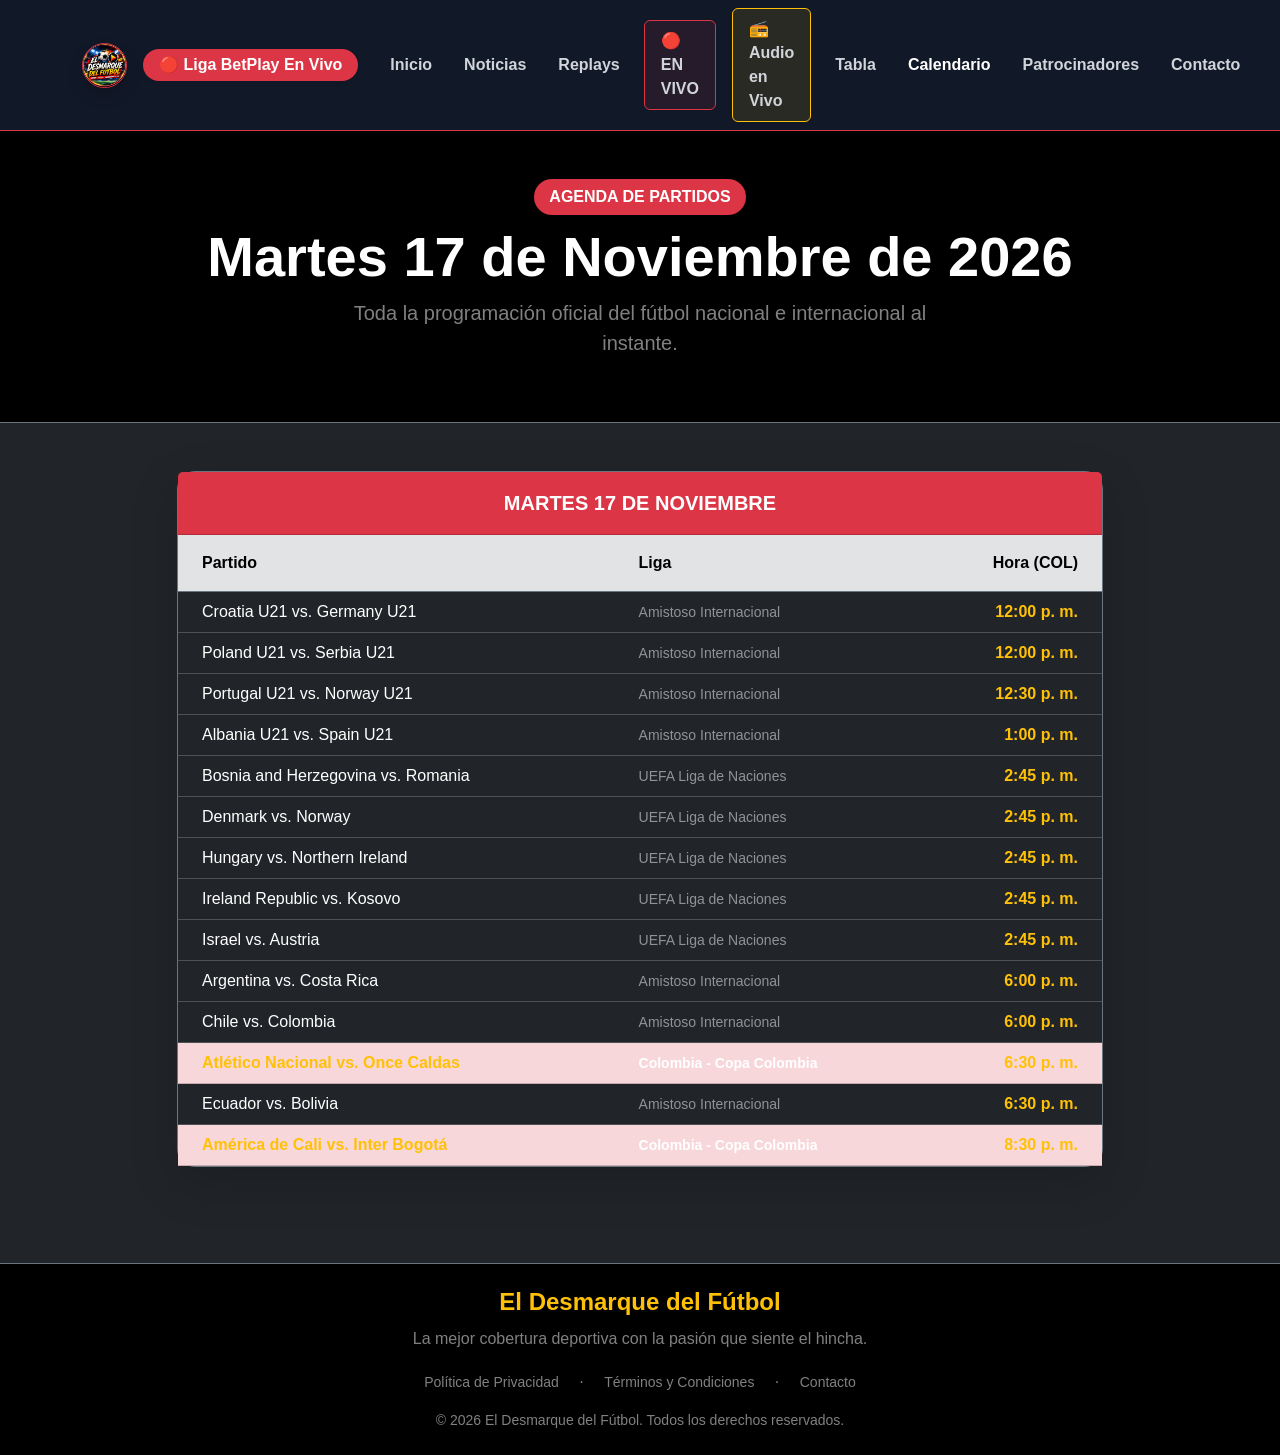
==== calendario.html @ 9756912b "Change event date and update match details Updated match schedule and header date for the event." ====
<!DOCTYPE html>
<html lang="es">
<head>
    <meta charset="UTF-8">
    <meta name="viewport" content="width=device-width, initial-scale=1.0">
    <title>Calendario y Partidos en Vivo - El Desmarque del Fútbol</title>
    <meta name="description" content="Calendario de partidos de fútbol para hoy. Programación oficial de la Liga BetPlay, ligas internacionales y torneos del mundo.">
    
    <!-- FAVICON (LOGO EN LA PESTAÑA DEL NAVEGADOR) -->
    <link rel="icon" type="image/png" href="assets/img/El%20Desmarque%20del%20F%C3%BAtbol.png">

    <!-- Preconexiones y Estilos -->
    <link rel="preconnect" href="https://fonts.googleapis.com">
    <link rel="preconnect" href="https://fonts.gstatic.com" crossorigin>
    <link href="https://cdn.jsdelivr.net/npm/bootstrap@5.3.8/dist/css/bootstrap.min.css" rel="stylesheet">
    <link rel="stylesheet" href="assets/css/style.css">
</head>
<body class="bg-dark text-white">

    <!-- MENÚ PRINCIPAL -->
    <nav class="navbar navbar-expand-lg navbar-dark bg-black sticky-top border-bottom border-danger">
        <div class="container">
            <a class="navbar-brand d-flex align-items-center gap-3" href="index.html#inicio">
                <img src="assets/img/El%20Desmarque%20del%20F%C3%BAtbol.png" alt="El Desmarque del Fútbol" width="45" height="45" class="rounded-circle border border-danger shadow object-fit-cover">
                <span class="badge bg-danger text-white fs-6 px-3 py-2 d-none d-sm-inline-block shadow-sm">
                    🔴 Liga BetPlay En Vivo
                </span>
            </a>
            <button class="navbar-toggler" type="button" data-bs-toggle="collapse" data-bs-target="#menu">
                <span class="navbar-toggler-icon"></span>
            </button>
            <div class="collapse navbar-collapse" id="menu">
                <ul class="navbar-nav ms-auto align-items-lg-center gap-2">
                    <li class="nav-item"><a class="nav-link" href="index.html#inicio">Inicio</a></li>
                    <li class="nav-item"><a class="nav-link" href="noticias.html">Noticias</a></li>
                    <li class="nav-item"><a class="nav-link" href="index.html#replays">Replays</a></li>
                    <li class="nav-item">
                        <a class="nav-link text-danger fw-bold bg-danger bg-opacity-10 rounded px-3 border border-danger" href="index.html#transmision">
                            🔴 EN VIVO
                        </a>
                    </li>
                    <li class="nav-item">
                        <a class="nav-link text-warning fw-bold bg-warning bg-opacity-10 rounded px-3 border border-warning" href="index.html#audio-envivo">
                            📻 Audio en Vivo
                        </a>
                    </li>
                    <li class="nav-item"><a class="nav-link" href="posiciones.html">Tabla</a></li>
                    <li class="nav-item"><a class="nav-link active text-warning fw-bold" href="calendario.html">Calendario</a></li>
                    <li class="nav-item"><a class="nav-link" href="index.html#patrocinadores">Patrocinadores</a></li>
                    <li class="nav-item"><a class="nav-link" href="index.html#contacto">Contacto</a></li>
                </ul>
            </div>
        </div>
    </nav>

<!-- ENCABEZADO DE LA SECCIÓN -->
    <header class="py-5 bg-black border-bottom border-secondary text-center">
        <div class="container">
            <span class="badge bg-danger fs-6 mb-2">AGENDA DE PARTIDOS</span>
            <h1 class="display-4 fw-bold text-white">Martes 17 de Noviembre de 2026</h1>
            <p class="text-white-50 lead mx-auto" style="max-width: 600px;">
                Toda la programación oficial del fútbol nacional e internacional al instante.
            </p>
        </div>
    </header>

<!-- CONTENIDO DEL CALENDARIO -->
    <main class="container py-5">
        <div class="row justify-content-center">
            <div class="col-lg-10">
                
                <!-- TARJETA DE LA JORNADA -->
                <div class="card bg-black border-secondary shadow-lg text-white">
                    <div class="card-header bg-danger text-white text-center py-3 fw-bold fs-5 tracking-wider">
                        MARTES 17 DE NOVIEMBRE
                    </div>
                    <div class="card-body p-0">
                        <div class="table-responsive">
                            <table class="table table-dark table-hover align-middle mb-0">
                                <thead class="table-secondary text-dark fw-bold border-bottom border-secondary">
                                    <tr>
                                        <th class="py-3 ps-4">Partido</th>
                                        <th class="py-3">Liga</th>
                                        <th class="py-3 text-end pe-4">Hora (COL)</th>
                                    </tr>
                                </thead>
                                <tbody>
                                    <tr>
                                        <td class="ps-4 fw-medium">Croatia U21 vs. Germany U21</td>
                                        <td class="text-white-50 small">Amistoso Internacional</td>
                                        <td class="text-end pe-4 fw-bold text-warning">12:00 p. m.</td>
                                    </tr>
                                    <tr>
                                        <td class="ps-4 fw-medium">Poland U21 vs. Serbia U21</td>
                                        <td class="text-white-50 small">Amistoso Internacional</td>
                                        <td class="text-end pe-4 fw-bold text-warning">12:00 p. m.</td>
                                    </tr>
                                    <tr>
                                        <td class="ps-4 fw-medium">Portugal U21 vs. Norway U21</td>
                                        <td class="text-white-50 small">Amistoso Internacional</td>
                                        <td class="text-end pe-4 fw-bold text-warning">12:30 p. m.</td>
                                    </tr>
                                    <tr>
                                        <td class="ps-4 fw-medium">Albania U21 vs. Spain U21</td>
                                        <td class="text-white-50 small">Amistoso Internacional</td>
                                        <td class="text-end pe-4 fw-bold text-warning">1:00 p. m.</td>
                                    </tr>
                                    <tr>
                                        <td class="ps-4 fw-medium">Bosnia and Herzegovina vs. Romania</td>
                                        <td class="text-white-50 small">UEFA Liga de Naciones</td>
                                        <td class="text-end pe-4 fw-bold text-warning">2:45 p. m.</td>
                                    </tr>
                                    <tr>
                                        <td class="ps-4 fw-medium">Denmark vs. Norway</td>
                                        <td class="text-white-50 small">UEFA Liga de Naciones</td>
                                        <td class="text-end pe-4 fw-bold text-warning">2:45 p. m.</td>
                                    </tr>
                                    <tr>
                                        <td class="ps-4 fw-medium">Hungary vs. Northern Ireland</td>
                                        <td class="text-white-50 small">UEFA Liga de Naciones</td>
                                        <td class="text-end pe-4 fw-bold text-warning">2:45 p. m.</td>
                                    </tr>
                                    <tr>
                                        <td class="ps-4 fw-medium">Ireland Republic vs. Kosovo</td>
                                        <td class="text-white-50 small">UEFA Liga de Naciones</td>
                                        <td class="text-end pe-4 fw-bold text-warning">2:45 p. m.</td>
                                    </tr>
                                    <tr>
                                        <td class="ps-4 fw-medium">Israel vs. Austria</td>
                                        <td class="text-white-50 small">UEFA Liga de Naciones</td>
                                        <td class="text-end pe-4 fw-bold text-warning">2:45 p. m.</td>
                                    </tr>
                                    <tr>
                                        <td class="ps-4 fw-medium">Argentina vs. Costa Rica</td>
                                        <td class="text-white-50 small">Amistoso Internacional</td>
                                        <td class="text-end pe-4 fw-bold text-warning">6:00 p. m.</td>
                                    </tr>
                                    <tr>
                                        <td class="ps-4 fw-medium">Chile vs. Colombia</td>
                                        <td class="text-white-50 small">Amistoso Internacional</td>
                                        <td class="text-end pe-4 fw-bold text-warning">6:00 p. m.</td>
                                    </tr>
                                    <tr class="table-danger bg-opacity-25">
                                        <td class="ps-4 fw-bold text-warning">Atlético Nacional vs. Once Caldas</td>
                                        <td class="text-white small fw-bold">Colombia - Copa Colombia</td>
                                        <td class="text-end pe-4 fw-bold text-warning">6:30 p. m.</td>
                                    </tr>
                                    <tr>
                                        <td class="ps-4 fw-medium">Ecuador vs. Bolivia</td>
                                        <td class="text-white-50 small">Amistoso Internacional</td>
                                        <td class="text-end pe-4 fw-bold text-warning">6:30 p. m.</td>
                                    </tr>
                                    <tr class="table-danger bg-opacity-25">
                                        <td class="ps-4 fw-bold text-warning">América de Cali vs. Inter Bogotá</td>
                                        <td class="text-white small fw-bold">Colombia - Copa Colombia</td>
                                        <td class="text-end pe-4 fw-bold text-warning">8:30 p. m.</td>
                                    </tr>
                                </tbody>
                            </table>
                        </div>
                    </div>
                </div>

            </div>
        </div>
    </main>
    </main>

    <!-- FOOTER LEGAL -->
    <footer class="bg-black text-white text-center py-4 border-top border-secondary mt-5">
        <div class="container">
            <h4 class="fw-bold text-warning mb-2">El Desmarque del Fútbol</h4>
            <p class="text-white-50 mb-3">La mejor cobertura deportiva con la pasión que siente el hincha.</p>
            <div class="mb-3">
                <a href="politica-de-privacidad.html" class="text-white-50 text-decoration-none small me-3">Política de Privacidad</a>
                <span class="text-white-50">·</span>
                <a href="terminos-y-condiciones.html" class="text-white-50 text-decoration-none small mx-3">Términos y Condiciones</a>
                <span class="text-white-50">·</span>
                <a href="index.html#contacto" class="text-white-50 text-decoration-none small ms-3">Contacto</a>
            </div>
            <div class="text-white-50 small">&copy; 2026 El Desmarque del Fútbol. Todos los derechos reservados.</div>
        </div>
    </footer>

    <script src="https://cdn.jsdelivr.net/npm/bootstrap@5.3.8/dist/js/bootstrap.bundle.min.js"></script>
    <script src="assets/js/main.js"></script>
</body>
</html>
---- assets/css/style.css ----
/* ======================================================
   EL DESMARQUE DEL FÚTBOL
   STYLE.CSS - VERSIÓN ACTUALIZADA
====================================================== */

*{
    margin:0;
    padding:0;
    box-sizing:border-box;
}

html{
    scroll-behavior:smooth;
}

body{
    background:#0f172a;
    color:#ffffff;
    font-family:Arial,Helvetica,sans-serif;
    overflow-x:hidden;
}

/*==============================
NAVBAR
===============================*/

.navbar{
    background:#111827 !important;
    border-bottom:3px solid #facc15;
    position:sticky;
    top:0;
    z-index:9999;
}

.navbar-brand img{
    transition:.35s;
}

.navbar-brand img:hover{
    transform:scale(1.05);
}

.nav-link{
    color:#d1d5db !important;
    font-weight:600;
    margin-left:8px;
    transition:.30s;
}

.nav-link:hover{
    color:#facc15 !important;
}

.nav-link.active{
    color:#ffffff !important;
}

/*==============================
TICKER
===============================*/

.ticker{
    background:#d90429;
    height:42px;
    display:flex;
    align-items:center;
    overflow:hidden;
    color:#fff;
    font-weight:bold;
    border-top:1px solid rgba(255,255,255,.15);
    border-bottom:1px solid rgba(255,255,255,.15);
}

.ticker-wrap{
    width:100%;
    overflow:hidden;
}

.ticker-move{
    display:inline-block;
    white-space:nowrap;
    padding-left:100%;
    animation:ticker 28s linear infinite;
    font-size:17px;
}

@keyframes ticker{
    from{
        transform:translateX(0);
    }
    to{
        transform:translateX(-100%);
    }
}

/*==============================
PARTIDO DESTACADO
===============================*/

.card{
    border-radius:18px;
}

.card-img{
    border-radius:18px;
    transition:.45s;
}

.card:hover .card-img{
    transform:scale(1.02);
}

.card-img-overlay{
    padding:40px;
    background:linear-gradient(
        to top,
        rgba(0,0,0,.92),
        rgba(0,0,0,.50),
        rgba(0,0,0,.20)
    );
    color:#fff;
}

.card-img-overlay h1{
    color:#ffffff !important;
    text-shadow:0 5px 15px rgba(0,0,0,.85);
    font-size:3.5rem;
    font-weight:900;
    line-height:1.05;
    word-break: break-word;
    overflow-wrap: break-word;
}

.card-img-overlay h2{
    color:#ffd54a !important;
    font-size:1.8rem;
    font-weight:700;
}

.card-img-overlay h3,
.card-img-overlay h5,
.card-img-overlay small{
    color:#ffffff !important;
    text-shadow:0 2px 10px rgba(0,0,0,.9);
}

.badge{
    padding:10px 15px;
    border-radius:40px;
}

.btn-danger{
    border-radius:50px;
    font-size:18px;
    font-weight:800;
    padding:14px 34px;
    transition:.30s;
}

.btn-danger:hover{
    transform:translateY(-4px);
    box-shadow:0 15px 35px rgba(220,38,38,.45);
}

/*======================================================
SECCIONES Y CARDS
======================================================*/

.section{
    padding:70px 0;
}

.section-title{
    font-size:2.2rem;
    font-weight:900;
    color:#ffffff;
    margin-bottom:35px;
    position:relative;
}

.section-title::after{
    content:"";
    width:80px;
    height:4px;
    background:#facc15;
    display:block;
    margin-top:12px;
    border-radius:50px;
}

.news-card{
    background:#1f2937;
    border-radius:18px;
    overflow:hidden;
    transition:.35s;
    height:100%;
}

.news-card:hover{
    transform:translateY(-8px);
    box-shadow:0 20px 40px rgba(0,0,0,.35);
}

.news-card-body{
    padding:25px;
}

.news-card h3{
    font-size:24px;
    font-weight:700;
    margin-bottom:15px;
}

.news-card p{
    color:#d1d5db;
    line-height:1.6;
}

/*======================================================
COUNTDOWN
======================================================*/

.countdown{
    display:flex;
    gap:18px;
    margin-top:25px;
}

.count-item{
    background:#ffffff;
    color:#111827;
    width:80px;
    height:80px;
    border-radius:15px;
    display:flex;
    flex-direction:column;
    justify-content:center;
    align-items:center;
    font-weight:700;
}

.count-item span{
    font-size:28px;
}

.count-item small{
    font-size:13px;
}

/*======================================================
PANTALLA DE ESPERA DE TRANSMISIÓN
======================================================*/

.live-waiting{
    background:radial-gradient(circle at center, #1f2937, #0b1220);
    padding:40px 20px;
    text-align:center;
    color:#fff;
    min-height:550px;
    display:flex;
    flex-direction:column;
    justify-content:center;
    align-items:center;
}

.logo-live{
    width:140px;
    margin-bottom:20px;
    animation:pulseLogo 3s infinite;
}

.live-waiting h2{
    font-size:32px;
    font-weight:900;
    margin-bottom:10px;
}

.live-subtitle{
    font-size:20px;
    color:#facc15;
    font-weight:bold;
    margin:10px 0;
}

.staff-card{
    background:#111827;
    padding:20px;
    border-radius:15px;
    border-left:4px solid #facc15;
    width:100%;
    max-width:650px;
    text-align:left;
}

.staff-card h4{
    color:#facc15;
    margin-bottom:10px;
}

.max-w-700{
    max-width:650px;
}

@keyframes pulseLogo{
    0%{transform:scale(1)}
    50%{transform:scale(1.05)}
    100%{transform:scale(1)}
}

/*======================================================
FOOTER
======================================================*/

footer{
    background:#090f1c;
    margin-top:70px;
    padding:60px 0 25px;
    border-top:3px solid #facc15;
}

footer h4{
    color:#facc15;
    font-weight:700;
    margin-bottom:20px;
}

footer p{
    color:#cbd5e1;
    line-height:1.8;
}

.footer-bottom{
    border-top:1px solid rgba(255,255,255,.10);
    margin-top:35px;
    padding-top:20px;
    text-align:center;
    color:#94a3b8;
    font-size:15px;
}

/*======================================================
RESPONSIVE
======================================================*/

@media(max-width:992px){
    .card-img-overlay h1{
        font-size:2.6rem;
    }
    .card-img{
        height:520px !important;
    }
}

@media(max-width:768px){
    .card-img-overlay{
        padding:20px;
        text-align:center;
    }
    .card-img-overlay h1{
        font-size:2rem;
    }
    .card-img{
        height:420px !important;
    }
    .btn-danger{
        width:100%;
    }
    .countdown{
        justify-content:center;
        flex-wrap:wrap;
    }
    .live-waiting h2{
        font-size:24px;
    }
}
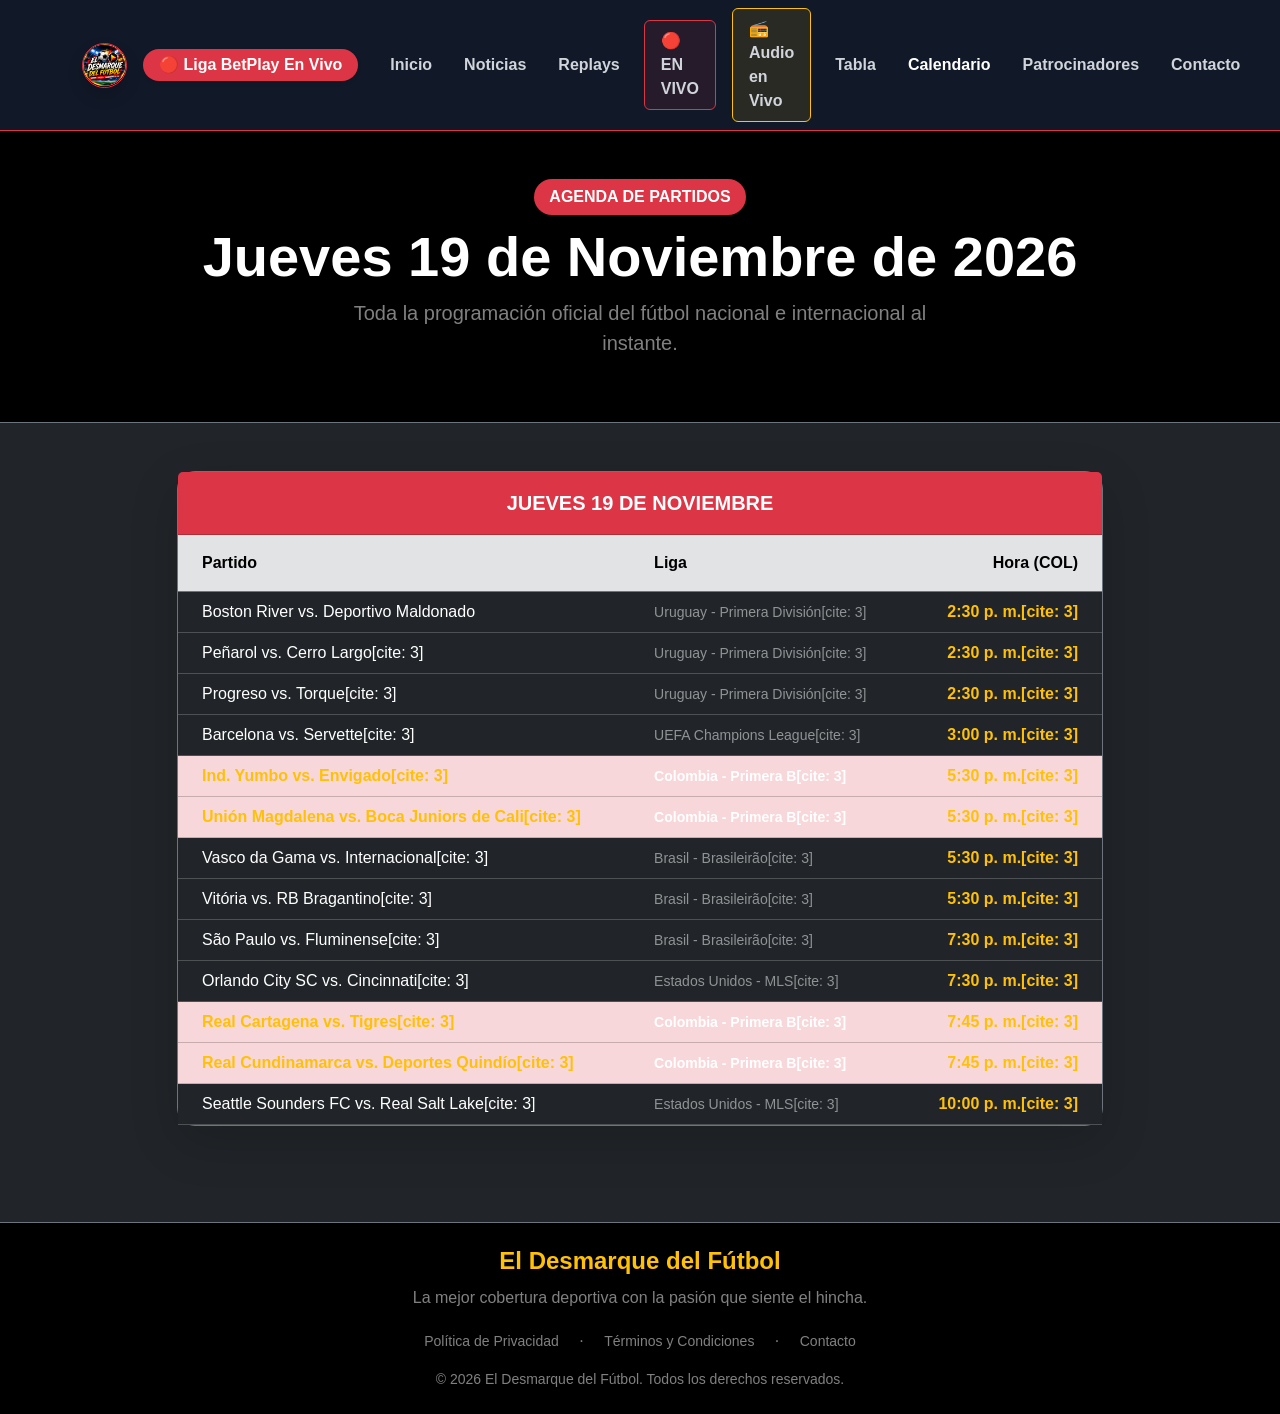
==== commit 77237103: "Update calendario.html" ====
--- a/calendario.html
+++ b/calendario.html
@@ -57,7 +57,7 @@
     <header class="py-5 bg-black border-bottom border-secondary text-center">
         <div class="container">
             <span class="badge bg-danger fs-6 mb-2">AGENDA DE PARTIDOS</span>
-            <h1 class="display-4 fw-bold text-white">Martes 17 de Noviembre de 2026</h1>
+            <h1 class="display-4 fw-bold text-white">Jueves 19 de Noviembre de 2026</h1>
             <p class="text-white-50 lead mx-auto" style="max-width: 600px;">
                 Toda la programación oficial del fútbol nacional e internacional al instante.
             </p>
@@ -72,7 +72,7 @@
                 <!-- TARJETA DE LA JORNADA -->
                 <div class="card bg-black border-secondary shadow-lg text-white">
                     <div class="card-header bg-danger text-white text-center py-3 fw-bold fs-5 tracking-wider">
-                        MARTES 17 DE NOVIEMBRE
+                        JUEVES 19 DE NOVIEMBRE
                     </div>
                     <div class="card-body p-0">
                         <div class="table-responsive">
@@ -86,74 +86,69 @@
                                 </thead>
                                 <tbody>
                                     <tr>
-                                        <td class="ps-4 fw-medium">Croatia U21 vs. Germany U21</td>
-                                        <td class="text-white-50 small">Amistoso Internacional</td>
-                                        <td class="text-end pe-4 fw-bold text-warning">12:00 p. m.</td>
+                                        <td class="ps-4 fw-medium">Boston River vs. Deportivo Maldonado</td>
+                                        <td class="text-white-50 small">Uruguay - Primera División[cite: 3]</td>
+                                        <td class="text-end pe-4 fw-bold text-warning">2:30 p. m.[cite: 3]</td>
                                     </tr>
                                     <tr>
-                                        <td class="ps-4 fw-medium">Poland U21 vs. Serbia U21</td>
-                                        <td class="text-white-50 small">Amistoso Internacional</td>
-                                        <td class="text-end pe-4 fw-bold text-warning">12:00 p. m.</td>
+                                        <td class="ps-4 fw-medium">Peñarol vs. Cerro Largo[cite: 3]</td>
+                                        <td class="text-white-50 small">Uruguay - Primera División[cite: 3]</td>
+                                        <td class="text-end pe-4 fw-bold text-warning">2:30 p. m.[cite: 3]</td>
                                     </tr>
                                     <tr>
-                                        <td class="ps-4 fw-medium">Portugal U21 vs. Norway U21</td>
-                                        <td class="text-white-50 small">Amistoso Internacional</td>
-                                        <td class="text-end pe-4 fw-bold text-warning">12:30 p. m.</td>
+                                        <td class="ps-4 fw-medium">Progreso vs. Torque[cite: 3]</td>
+                                        <td class="text-white-50 small">Uruguay - Primera División[cite: 3]</td>
+                                        <td class="text-end pe-4 fw-bold text-warning">2:30 p. m.[cite: 3]</td>
                                     </tr>
                                     <tr>
-                                        <td class="ps-4 fw-medium">Albania U21 vs. Spain U21</td>
-                                        <td class="text-white-50 small">Amistoso Internacional</td>
-                                        <td class="text-end pe-4 fw-bold text-warning">1:00 p. m.</td>
+                                        <td class="ps-4 fw-medium">Barcelona vs. Servette[cite: 3]</td>
+                                        <td class="text-white-50 small">UEFA Champions League[cite: 3]</td>
+                                        <td class="text-end pe-4 fw-bold text-warning">3:00 p. m.[cite: 3]</td>
+                                    </tr>
+                                    <tr class="table-danger bg-opacity-25">
+                                        <td class="ps-4 fw-bold text-warning">Ind. Yumbo vs. Envigado[cite: 3]</td>
+                                        <td class="text-white small fw-bold">Colombia - Primera B[cite: 3]</td>
+                                        <td class="text-end pe-4 fw-bold text-warning">5:30 p. m.[cite: 3]</td>
+                                    </tr>
+                                    <tr class="table-danger bg-opacity-25">
+                                        <td class="ps-4 fw-bold text-warning">Unión Magdalena vs. Boca Juniors de Cali[cite: 3]</td>
+                                        <td class="text-white small fw-bold">Colombia - Primera B[cite: 3]</td>
+                                        <td class="text-end pe-4 fw-bold text-warning">5:30 p. m.[cite: 3]</td>
                                     </tr>
                                     <tr>
-                                        <td class="ps-4 fw-medium">Bosnia and Herzegovina vs. Romania</td>
-                                        <td class="text-white-50 small">UEFA Liga de Naciones</td>
-                                        <td class="text-end pe-4 fw-bold text-warning">2:45 p. m.</td>
+                                        <td class="ps-4 fw-medium">Vasco da Gama vs. Internacional[cite: 3]</td>
+                                        <td class="text-white-50 small">Brasil - Brasileirão[cite: 3]</td>
+                                        <td class="text-end pe-4 fw-bold text-warning">5:30 p. m.[cite: 3]</td>
                                     </tr>
                                     <tr>
-                                        <td class="ps-4 fw-medium">Denmark vs. Norway</td>
-                                        <td class="text-white-50 small">UEFA Liga de Naciones</td>
-                                        <td class="text-end pe-4 fw-bold text-warning">2:45 p. m.</td>
+                                        <td class="ps-4 fw-medium">Vitória vs. RB Bragantino[cite: 3]</td>
+                                        <td class="text-white-50 small">Brasil - Brasileirão[cite: 3]</td>
+                                        <td class="text-end pe-4 fw-bold text-warning">5:30 p. m.[cite: 3]</td>
                                     </tr>
                                     <tr>
-                                        <td class="ps-4 fw-medium">Hungary vs. Northern Ireland</td>
-                                        <td class="text-white-50 small">UEFA Liga de Naciones</td>
-                                        <td class="text-end pe-4 fw-bold text-warning">2:45 p. m.</td>
+                                        <td class="ps-4 fw-medium">São Paulo vs. Fluminense[cite: 3]</td>
+                                        <td class="text-white-50 small">Brasil - Brasileirão[cite: 3]</td>
+                                        <td class="text-end pe-4 fw-bold text-warning">7:30 p. m.[cite: 3]</td>
                                     </tr>
                                     <tr>
-                                        <td class="ps-4 fw-medium">Ireland Republic vs. Kosovo</td>
-                                        <td class="text-white-50 small">UEFA Liga de Naciones</td>
-                                        <td class="text-end pe-4 fw-bold text-warning">2:45 p. m.</td>
+                                        <td class="ps-4 fw-medium">Orlando City SC vs. Cincinnati[cite: 3]</td>
+                                        <td class="text-white-50 small">Estados Unidos - MLS[cite: 3]</td>
+                                        <td class="text-end pe-4 fw-bold text-warning">7:30 p. m.[cite: 3]</td>
+                                    </tr>
+                                    <tr class="table-danger bg-opacity-25">
+                                        <td class="ps-4 fw-bold text-warning">Real Cartagena vs. Tigres[cite: 3]</td>
+                                        <td class="text-white small fw-bold">Colombia - Primera B[cite: 3]</td>
+                                        <td class="text-end pe-4 fw-bold text-warning">7:45 p. m.[cite: 3]</td>
+                                    </tr>
+                                    <tr class="table-danger bg-opacity-25">
+                                        <td class="ps-4 fw-bold text-warning">Real Cundinamarca vs. Deportes Quindío[cite: 3]</td>
+                                        <td class="text-white small fw-bold">Colombia - Primera B[cite: 3]</td>
+                                        <td class="text-end pe-4 fw-bold text-warning">7:45 p. m.[cite: 3]</td>
                                     </tr>
                                     <tr>
-                                        <td class="ps-4 fw-medium">Israel vs. Austria</td>
-                                        <td class="text-white-50 small">UEFA Liga de Naciones</td>
-                                        <td class="text-end pe-4 fw-bold text-warning">2:45 p. m.</td>
-                                    </tr>
-                                    <tr>
-                                        <td class="ps-4 fw-medium">Argentina vs. Costa Rica</td>
-                                        <td class="text-white-50 small">Amistoso Internacional</td>
-                                        <td class="text-end pe-4 fw-bold text-warning">6:00 p. m.</td>
-                                    </tr>
-                                    <tr>
-                                        <td class="ps-4 fw-medium">Chile vs. Colombia</td>
-                                        <td class="text-white-50 small">Amistoso Internacional</td>
-                                        <td class="text-end pe-4 fw-bold text-warning">6:00 p. m.</td>
-                                    </tr>
-                                    <tr class="table-danger bg-opacity-25">
-                                        <td class="ps-4 fw-bold text-warning">Atlético Nacional vs. Once Caldas</td>
-                                        <td class="text-white small fw-bold">Colombia - Copa Colombia</td>
-                                        <td class="text-end pe-4 fw-bold text-warning">6:30 p. m.</td>
-                                    </tr>
-                                    <tr>
-                                        <td class="ps-4 fw-medium">Ecuador vs. Bolivia</td>
-                                        <td class="text-white-50 small">Amistoso Internacional</td>
-                                        <td class="text-end pe-4 fw-bold text-warning">6:30 p. m.</td>
-                                    </tr>
-                                    <tr class="table-danger bg-opacity-25">
-                                        <td class="ps-4 fw-bold text-warning">América de Cali vs. Inter Bogotá</td>
-                                        <td class="text-white small fw-bold">Colombia - Copa Colombia</td>
-                                        <td class="text-end pe-4 fw-bold text-warning">8:30 p. m.</td>
+                                        <td class="ps-4 fw-medium">Seattle Sounders FC vs. Real Salt Lake[cite: 3]</td>
+                                        <td class="text-white-50 small">Estados Unidos - MLS[cite: 3]</td>
+                                        <td class="text-end pe-4 fw-bold text-warning">10:00 p. m.[cite: 3]</td>
                                     </tr>
                                 </tbody>
                             </table>
@@ -163,8 +158,7 @@
 
             </div>
         </div>
-    </main>
-    </main>
+    </main>   
 
     <!-- FOOTER LEGAL -->
     <footer class="bg-black text-white text-center py-4 border-top border-secondary mt-5">
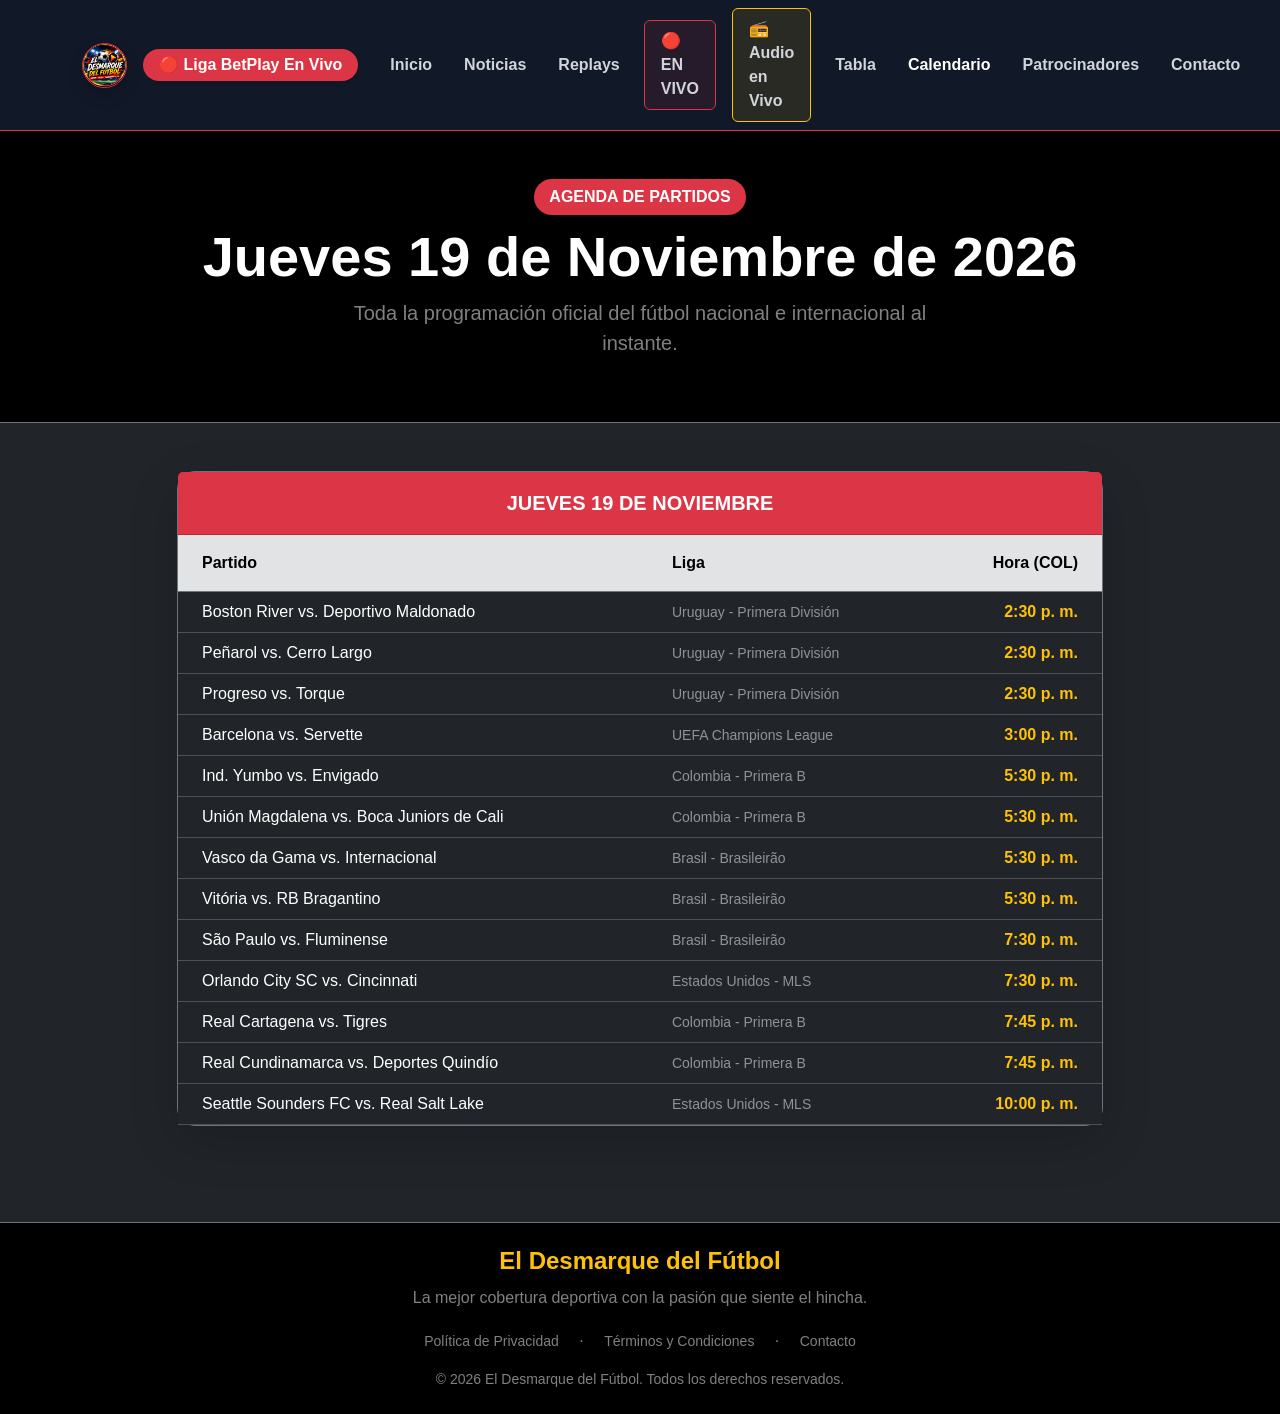
==== commit a5369c1e: "Update calendario.html" ====
--- a/calendario.html
+++ b/calendario.html
@@ -87,68 +87,68 @@
                                 <tbody>
                                     <tr>
                                         <td class="ps-4 fw-medium">Boston River vs. Deportivo Maldonado</td>
-                                        <td class="text-white-50 small">Uruguay - Primera División[cite: 3]</td>
-                                        <td class="text-end pe-4 fw-bold text-warning">2:30 p. m.[cite: 3]</td>
+                                        <td class="text-white-50 small">Uruguay - Primera División</td>
+                                        <td class="text-end pe-4 fw-bold text-warning">2:30 p. m.</td>
                                     </tr>
                                     <tr>
-                                        <td class="ps-4 fw-medium">Peñarol vs. Cerro Largo[cite: 3]</td>
-                                        <td class="text-white-50 small">Uruguay - Primera División[cite: 3]</td>
-                                        <td class="text-end pe-4 fw-bold text-warning">2:30 p. m.[cite: 3]</td>
+                                        <td class="ps-4 fw-medium">Peñarol vs. Cerro Largo</td>
+                                        <td class="text-white-50 small">Uruguay - Primera División</td>
+                                        <td class="text-end pe-4 fw-bold text-warning">2:30 p. m.</td>
                                     </tr>
                                     <tr>
-                                        <td class="ps-4 fw-medium">Progreso vs. Torque[cite: 3]</td>
-                                        <td class="text-white-50 small">Uruguay - Primera División[cite: 3]</td>
-                                        <td class="text-end pe-4 fw-bold text-warning">2:30 p. m.[cite: 3]</td>
+                                        <td class="ps-4 fw-medium">Progreso vs. Torque</td>
+                                        <td class="text-white-50 small">Uruguay - Primera División</td>
+                                        <td class="text-end pe-4 fw-bold text-warning">2:30 p. m.</td>
                                     </tr>
                                     <tr>
-                                        <td class="ps-4 fw-medium">Barcelona vs. Servette[cite: 3]</td>
-                                        <td class="text-white-50 small">UEFA Champions League[cite: 3]</td>
-                                        <td class="text-end pe-4 fw-bold text-warning">3:00 p. m.[cite: 3]</td>
-                                    </tr>
-                                    <tr class="table-danger bg-opacity-25">
-                                        <td class="ps-4 fw-bold text-warning">Ind. Yumbo vs. Envigado[cite: 3]</td>
-                                        <td class="text-white small fw-bold">Colombia - Primera B[cite: 3]</td>
-                                        <td class="text-end pe-4 fw-bold text-warning">5:30 p. m.[cite: 3]</td>
-                                    </tr>
-                                    <tr class="table-danger bg-opacity-25">
-                                        <td class="ps-4 fw-bold text-warning">Unión Magdalena vs. Boca Juniors de Cali[cite: 3]</td>
-                                        <td class="text-white small fw-bold">Colombia - Primera B[cite: 3]</td>
-                                        <td class="text-end pe-4 fw-bold text-warning">5:30 p. m.[cite: 3]</td>
+                                        <td class="ps-4 fw-medium">Barcelona vs. Servette</td>
+                                        <td class="text-white-50 small">UEFA Champions League</td>
+                                        <td class="text-end pe-4 fw-bold text-warning">3:00 p. m.</td>
                                     </tr>
                                     <tr>
-                                        <td class="ps-4 fw-medium">Vasco da Gama vs. Internacional[cite: 3]</td>
-                                        <td class="text-white-50 small">Brasil - Brasileirão[cite: 3]</td>
-                                        <td class="text-end pe-4 fw-bold text-warning">5:30 p. m.[cite: 3]</td>
+                                        <td class="ps-4 fw-medium">Ind. Yumbo vs. Envigado</td>
+                                        <td class="text-white-50 small">Colombia - Primera B</td>
+                                        <td class="text-end pe-4 fw-bold text-warning">5:30 p. m.</td>
                                     </tr>
                                     <tr>
-                                        <td class="ps-4 fw-medium">Vitória vs. RB Bragantino[cite: 3]</td>
-                                        <td class="text-white-50 small">Brasil - Brasileirão[cite: 3]</td>
-                                        <td class="text-end pe-4 fw-bold text-warning">5:30 p. m.[cite: 3]</td>
+                                        <td class="ps-4 fw-medium">Unión Magdalena vs. Boca Juniors de Cali</td>
+                                        <td class="text-white-50 small">Colombia - Primera B</td>
+                                        <td class="text-end pe-4 fw-bold text-warning">5:30 p. m.</td>
                                     </tr>
                                     <tr>
-                                        <td class="ps-4 fw-medium">São Paulo vs. Fluminense[cite: 3]</td>
-                                        <td class="text-white-50 small">Brasil - Brasileirão[cite: 3]</td>
-                                        <td class="text-end pe-4 fw-bold text-warning">7:30 p. m.[cite: 3]</td>
+                                        <td class="ps-4 fw-medium">Vasco da Gama vs. Internacional</td>
+                                        <td class="text-white-50 small">Brasil - Brasileirão</td>
+                                        <td class="text-end pe-4 fw-bold text-warning">5:30 p. m.</td>
                                     </tr>
                                     <tr>
-                                        <td class="ps-4 fw-medium">Orlando City SC vs. Cincinnati[cite: 3]</td>
-                                        <td class="text-white-50 small">Estados Unidos - MLS[cite: 3]</td>
-                                        <td class="text-end pe-4 fw-bold text-warning">7:30 p. m.[cite: 3]</td>
-                                    </tr>
-                                    <tr class="table-danger bg-opacity-25">
-                                        <td class="ps-4 fw-bold text-warning">Real Cartagena vs. Tigres[cite: 3]</td>
-                                        <td class="text-white small fw-bold">Colombia - Primera B[cite: 3]</td>
-                                        <td class="text-end pe-4 fw-bold text-warning">7:45 p. m.[cite: 3]</td>
-                                    </tr>
-                                    <tr class="table-danger bg-opacity-25">
-                                        <td class="ps-4 fw-bold text-warning">Real Cundinamarca vs. Deportes Quindío[cite: 3]</td>
-                                        <td class="text-white small fw-bold">Colombia - Primera B[cite: 3]</td>
-                                        <td class="text-end pe-4 fw-bold text-warning">7:45 p. m.[cite: 3]</td>
+                                        <td class="ps-4 fw-medium">Vitória vs. RB Bragantino</td>
+                                        <td class="text-white-50 small">Brasil - Brasileirão</td>
+                                        <td class="text-end pe-4 fw-bold text-warning">5:30 p. m.</td>
                                     </tr>
                                     <tr>
-                                        <td class="ps-4 fw-medium">Seattle Sounders FC vs. Real Salt Lake[cite: 3]</td>
-                                        <td class="text-white-50 small">Estados Unidos - MLS[cite: 3]</td>
-                                        <td class="text-end pe-4 fw-bold text-warning">10:00 p. m.[cite: 3]</td>
+                                        <td class="ps-4 fw-medium">São Paulo vs. Fluminense</td>
+                                        <td class="text-white-50 small">Brasil - Brasileirão</td>
+                                        <td class="text-end pe-4 fw-bold text-warning">7:30 p. m.</td>
+                                    </tr>
+                                    <tr>
+                                        <td class="ps-4 fw-medium">Orlando City SC vs. Cincinnati</td>
+                                        <td class="text-white-50 small">Estados Unidos - MLS</td>
+                                        <td class="text-end pe-4 fw-bold text-warning">7:30 p. m.</td>
+                                    </tr>
+                                    <tr>
+                                        <td class="ps-4 fw-medium">Real Cartagena vs. Tigres</td>
+                                        <td class="text-white-50 small">Colombia - Primera B</td>
+                                        <td class="text-end pe-4 fw-bold text-warning">7:45 p. m.</td>
+                                    </tr>
+                                    <tr>
+                                        <td class="ps-4 fw-medium">Real Cundinamarca vs. Deportes Quindío</td>
+                                        <td class="text-white-50 small">Colombia - Primera B</td>
+                                        <td class="text-end pe-4 fw-bold text-warning">7:45 p. m.</td>
+                                    </tr>
+                                    <tr>
+                                        <td class="ps-4 fw-medium">Seattle Sounders FC vs. Real Salt Lake</td>
+                                        <td class="text-white-50 small">Estados Unidos - MLS</td>
+                                        <td class="text-end pe-4 fw-bold text-warning">10:00 p. m.</td>
                                     </tr>
                                 </tbody>
                             </table>
@@ -158,7 +158,7 @@
 
             </div>
         </div>
-    </main>   
+    </main> 
 
     <!-- FOOTER LEGAL -->
     <footer class="bg-black text-white text-center py-4 border-top border-secondary mt-5">
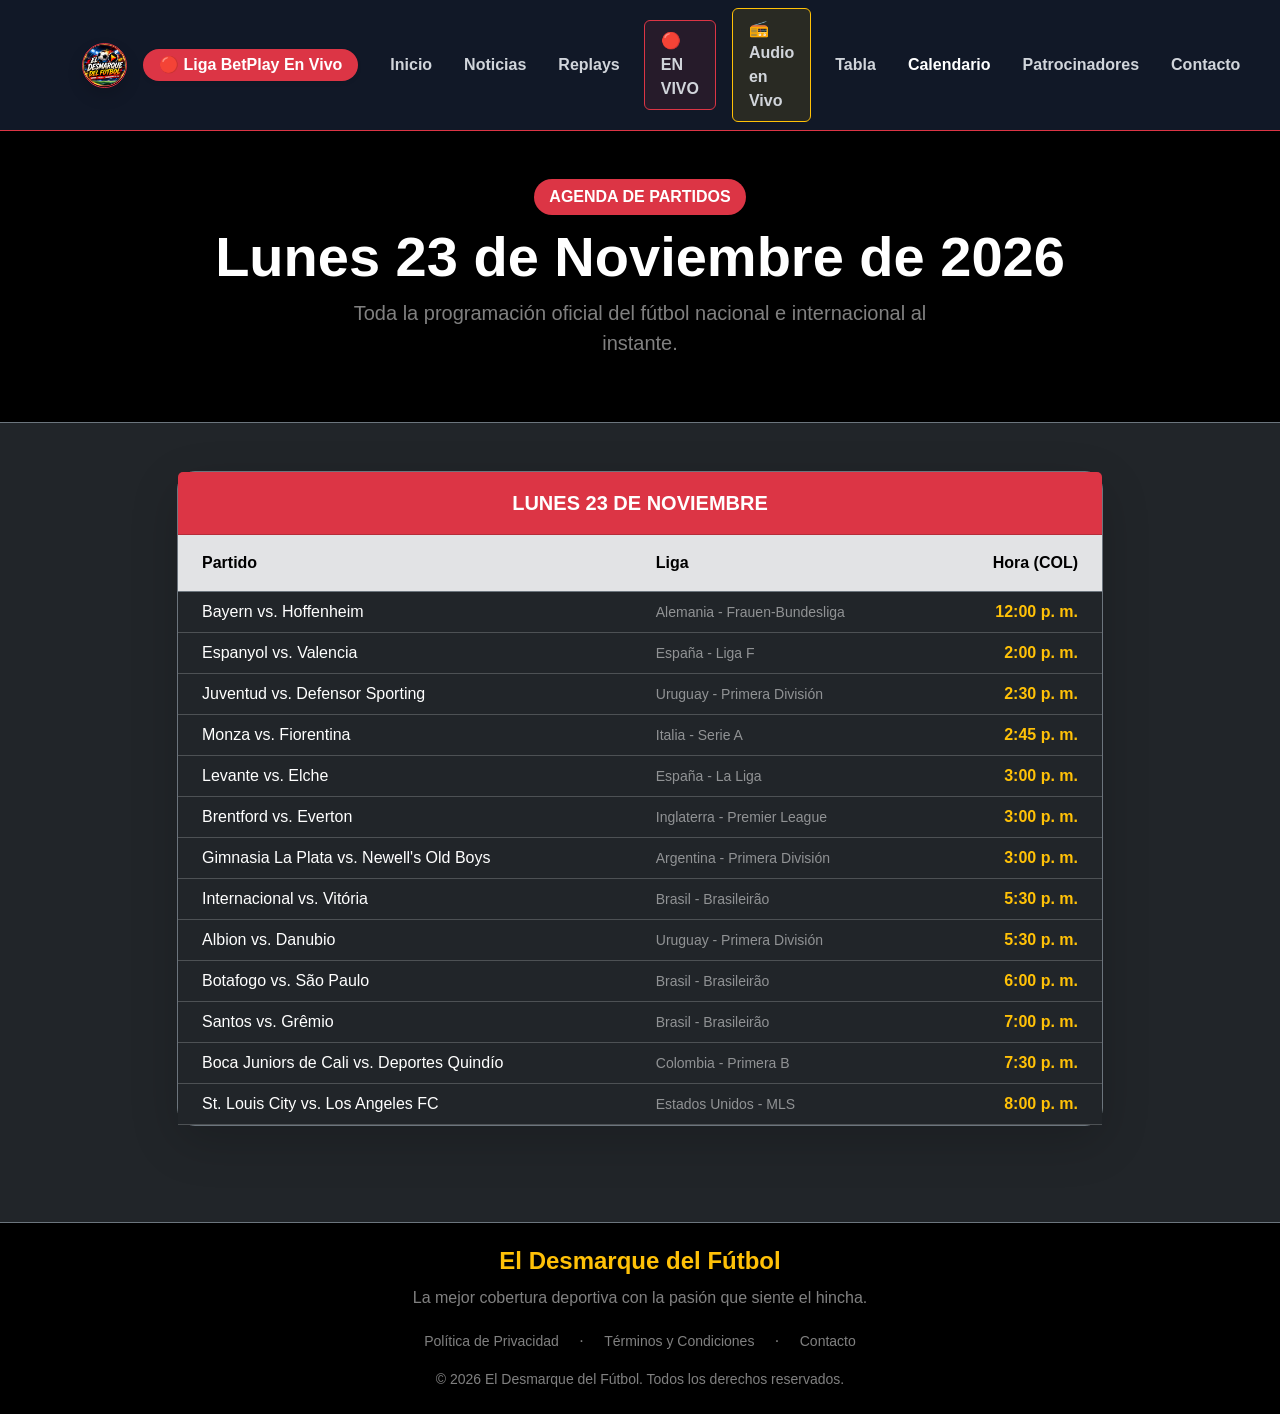
==== commit 584cf03a: "Update match schedule for November 23, 2026" ====
--- a/calendario.html
+++ b/calendario.html
@@ -57,7 +57,7 @@
     <header class="py-5 bg-black border-bottom border-secondary text-center">
         <div class="container">
             <span class="badge bg-danger fs-6 mb-2">AGENDA DE PARTIDOS</span>
-            <h1 class="display-4 fw-bold text-white">Jueves 19 de Noviembre de 2026</h1>
+            <h1 class="display-4 fw-bold text-white">Lunes 23 de Noviembre de 2026</h1>
             <p class="text-white-50 lead mx-auto" style="max-width: 600px;">
                 Toda la programación oficial del fútbol nacional e internacional al instante.
             </p>
@@ -72,7 +72,7 @@
                 <!-- TARJETA DE LA JORNADA -->
                 <div class="card bg-black border-secondary shadow-lg text-white">
                     <div class="card-header bg-danger text-white text-center py-3 fw-bold fs-5 tracking-wider">
-                        JUEVES 19 DE NOVIEMBRE
+                        LUNES 23 DE NOVIEMBRE
                     </div>
                     <div class="card-body p-0">
                         <div class="table-responsive">
@@ -86,69 +86,69 @@
                                 </thead>
                                 <tbody>
                                     <tr>
-                                        <td class="ps-4 fw-medium">Boston River vs. Deportivo Maldonado</td>
+                                        <td class="ps-4 fw-medium">Bayern vs. Hoffenheim</td>
+                                        <td class="text-white-50 small">Alemania - Frauen-Bundesliga</td>
+                                        <td class="text-end pe-4 fw-bold text-warning">12:00 p. m.</td>
+                                    </tr>
+                                    <tr>
+                                        <td class="ps-4 fw-medium">Espanyol vs. Valencia</td>
+                                        <td class="text-white-50 small">España - Liga F</td>
+                                        <td class="text-end pe-4 fw-bold text-warning">2:00 p. m.</td>
+                                    </tr>
+                                    <tr>
+                                        <td class="ps-4 fw-medium">Juventud vs. Defensor Sporting</td>
                                         <td class="text-white-50 small">Uruguay - Primera División</td>
                                         <td class="text-end pe-4 fw-bold text-warning">2:30 p. m.</td>
                                     </tr>
                                     <tr>
-                                        <td class="ps-4 fw-medium">Peñarol vs. Cerro Largo</td>
-                                        <td class="text-white-50 small">Uruguay - Primera División</td>
-                                        <td class="text-end pe-4 fw-bold text-warning">2:30 p. m.</td>
+                                        <td class="ps-4 fw-medium">Monza vs. Fiorentina</td>
+                                        <td class="text-white-50 small">Italia - Serie A</td>
+                                        <td class="text-end pe-4 fw-bold text-warning">2:45 p. m.</td>
                                     </tr>
                                     <tr>
-                                        <td class="ps-4 fw-medium">Progreso vs. Torque</td>
-                                        <td class="text-white-50 small">Uruguay - Primera División</td>
-                                        <td class="text-end pe-4 fw-bold text-warning">2:30 p. m.</td>
-                                    </tr>
-                                    <tr>
-                                        <td class="ps-4 fw-medium">Barcelona vs. Servette</td>
-                                        <td class="text-white-50 small">UEFA Champions League</td>
+                                        <td class="ps-4 fw-medium">Levante vs. Elche</td>
+                                        <td class="text-white-50 small">España - La Liga</td>
                                         <td class="text-end pe-4 fw-bold text-warning">3:00 p. m.</td>
                                     </tr>
                                     <tr>
-                                        <td class="ps-4 fw-medium">Ind. Yumbo vs. Envigado</td>
-                                        <td class="text-white-50 small">Colombia - Primera B</td>
-                                        <td class="text-end pe-4 fw-bold text-warning">5:30 p. m.</td>
+                                        <td class="ps-4 fw-medium">Brentford vs. Everton</td>
+                                        <td class="text-white-50 small">Inglaterra - Premier League</td>
+                                        <td class="text-end pe-4 fw-bold text-warning">3:00 p. m.</td>
                                     </tr>
                                     <tr>
-                                        <td class="ps-4 fw-medium">Unión Magdalena vs. Boca Juniors de Cali</td>
-                                        <td class="text-white-50 small">Colombia - Primera B</td>
-                                        <td class="text-end pe-4 fw-bold text-warning">5:30 p. m.</td>
+                                        <td class="ps-4 fw-medium">Gimnasia La Plata vs. Newell's Old Boys</td>
+                                        <td class="text-white-50 small">Argentina - Primera División</td>
+                                        <td class="text-end pe-4 fw-bold text-warning">3:00 p. m.</td>
                                     </tr>
                                     <tr>
-                                        <td class="ps-4 fw-medium">Vasco da Gama vs. Internacional</td>
+                                        <td class="ps-4 fw-medium">Internacional vs. Vitória</td>
                                         <td class="text-white-50 small">Brasil - Brasileirão</td>
                                         <td class="text-end pe-4 fw-bold text-warning">5:30 p. m.</td>
                                     </tr>
                                     <tr>
-                                        <td class="ps-4 fw-medium">Vitória vs. RB Bragantino</td>
-                                        <td class="text-white-50 small">Brasil - Brasileirão</td>
+                                        <td class="ps-4 fw-medium">Albion vs. Danubio</td>
+                                        <td class="text-white-50 small">Uruguay - Primera División</td>
                                         <td class="text-end pe-4 fw-bold text-warning">5:30 p. m.</td>
                                     </tr>
                                     <tr>
-                                        <td class="ps-4 fw-medium">São Paulo vs. Fluminense</td>
+                                        <td class="ps-4 fw-medium">Botafogo vs. São Paulo</td>
                                         <td class="text-white-50 small">Brasil - Brasileirão</td>
+                                        <td class="text-end pe-4 fw-bold text-warning">6:00 p. m.</td>
+                                    </tr>
+                                    <tr>
+                                        <td class="ps-4 fw-medium">Santos vs. Grêmio</td>
+                                        <td class="text-white-50 small">Brasil - Brasileirão</td>
+                                        <td class="text-end pe-4 fw-bold text-warning">7:00 p. m.</td>
+                                    </tr>
+                                    <tr>
+                                        <td class="ps-4 fw-medium">Boca Juniors de Cali vs. Deportes Quindío</td>
+                                        <td class="text-white-50 small">Colombia - Primera B</td>
                                         <td class="text-end pe-4 fw-bold text-warning">7:30 p. m.</td>
                                     </tr>
                                     <tr>
-                                        <td class="ps-4 fw-medium">Orlando City SC vs. Cincinnati</td>
+                                        <td class="ps-4 fw-medium">St. Louis City vs. Los Angeles FC</td>
                                         <td class="text-white-50 small">Estados Unidos - MLS</td>
-                                        <td class="text-end pe-4 fw-bold text-warning">7:30 p. m.</td>
-                                    </tr>
-                                    <tr>
-                                        <td class="ps-4 fw-medium">Real Cartagena vs. Tigres</td>
-                                        <td class="text-white-50 small">Colombia - Primera B</td>
-                                        <td class="text-end pe-4 fw-bold text-warning">7:45 p. m.</td>
-                                    </tr>
-                                    <tr>
-                                        <td class="ps-4 fw-medium">Real Cundinamarca vs. Deportes Quindío</td>
-                                        <td class="text-white-50 small">Colombia - Primera B</td>
-                                        <td class="text-end pe-4 fw-bold text-warning">7:45 p. m.</td>
-                                    </tr>
-                                    <tr>
-                                        <td class="ps-4 fw-medium">Seattle Sounders FC vs. Real Salt Lake</td>
-                                        <td class="text-white-50 small">Estados Unidos - MLS</td>
-                                        <td class="text-end pe-4 fw-bold text-warning">10:00 p. m.</td>
+                                        <td class="text-end pe-4 fw-bold text-warning">8:00 p. m.</td>
                                     </tr>
                                 </tbody>
                             </table>
@@ -158,7 +158,7 @@
 
             </div>
         </div>
-    </main> 
+    </main>
 
     <!-- FOOTER LEGAL -->
     <footer class="bg-black text-white text-center py-4 border-top border-secondary mt-5">
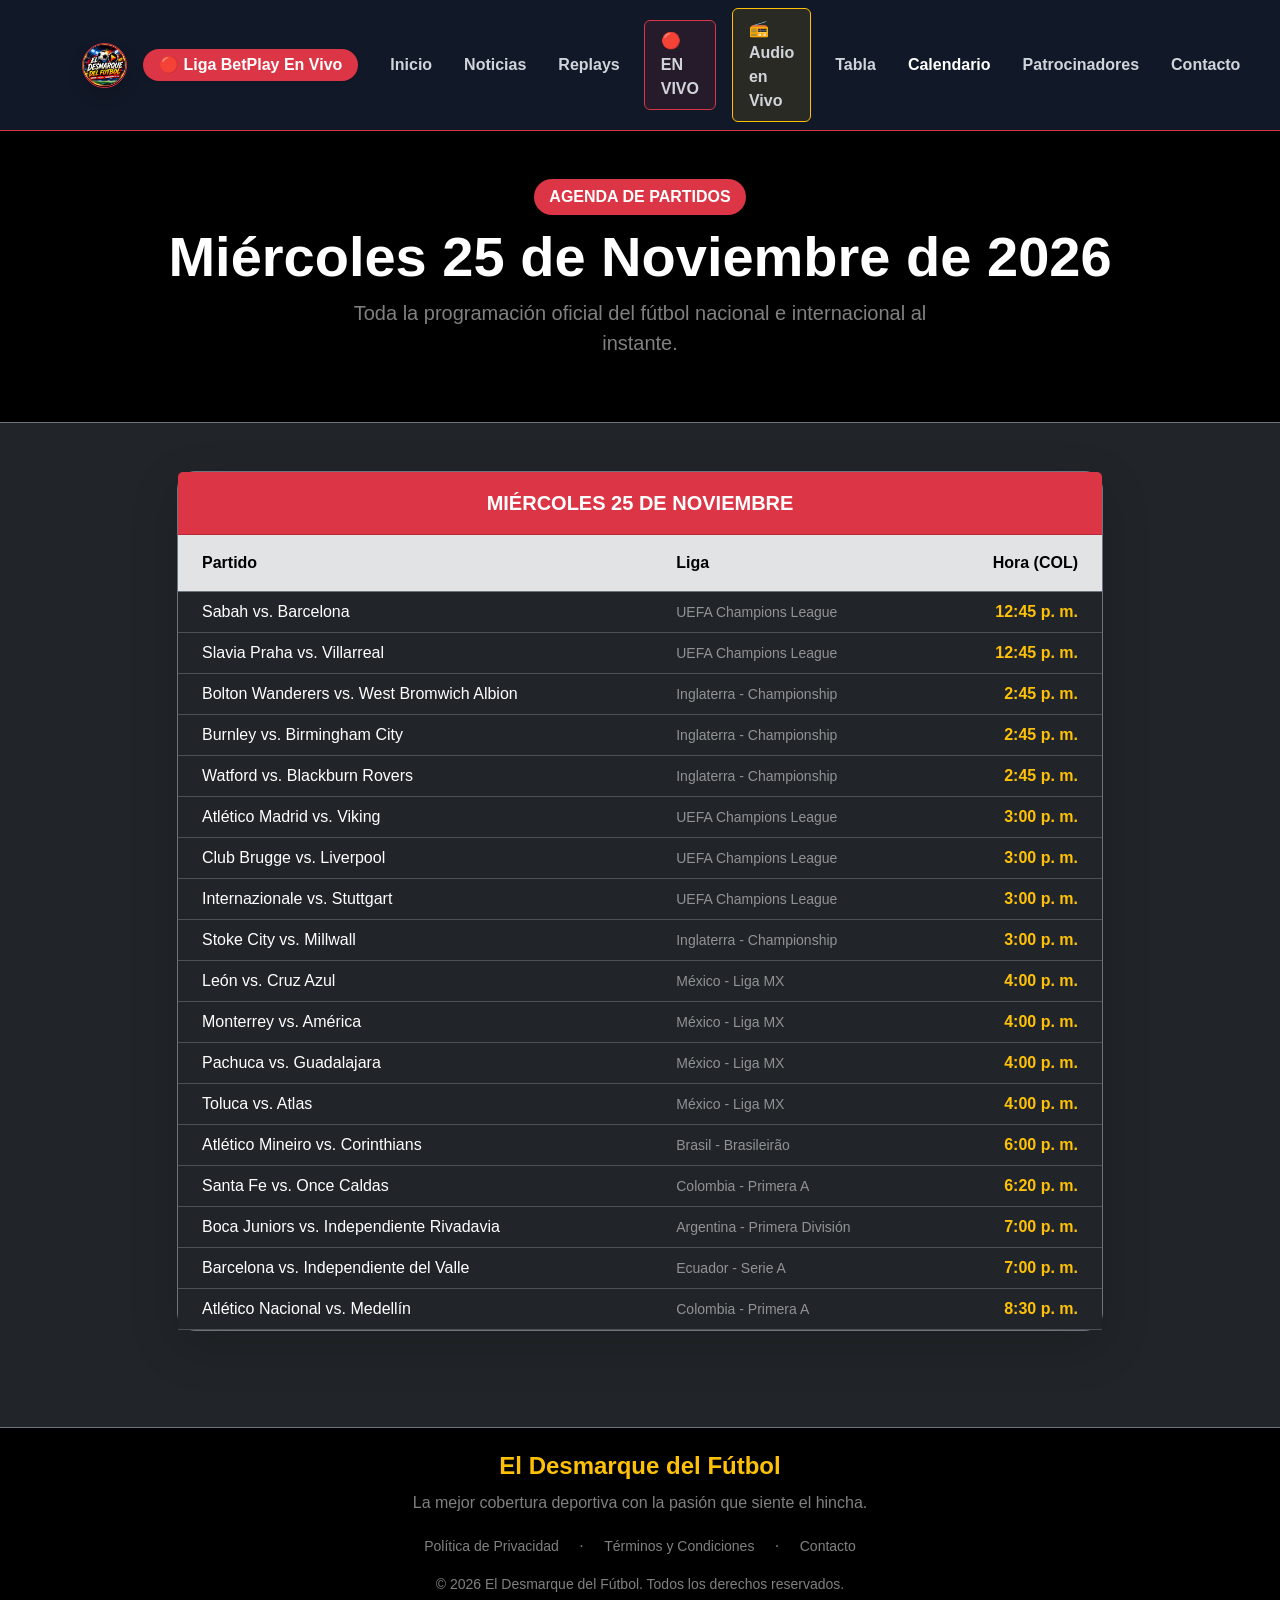
==== commit 03418390: "Update calendario.html" ====
--- a/calendario.html
+++ b/calendario.html
@@ -57,7 +57,7 @@
     <header class="py-5 bg-black border-bottom border-secondary text-center">
         <div class="container">
             <span class="badge bg-danger fs-6 mb-2">AGENDA DE PARTIDOS</span>
-            <h1 class="display-4 fw-bold text-white">Lunes 23 de Noviembre de 2026</h1>
+            <h1 class="display-4 fw-bold text-white">Miércoles 25 de Noviembre de 2026</h1>
             <p class="text-white-50 lead mx-auto" style="max-width: 600px;">
                 Toda la programación oficial del fútbol nacional e internacional al instante.
             </p>
@@ -72,7 +72,7 @@
                 <!-- TARJETA DE LA JORNADA -->
                 <div class="card bg-black border-secondary shadow-lg text-white">
                     <div class="card-header bg-danger text-white text-center py-3 fw-bold fs-5 tracking-wider">
-                        LUNES 23 DE NOVIEMBRE
+                        MIÉRCOLES 25 DE NOVIEMBRE
                     </div>
                     <div class="card-body p-0">
                         <div class="table-responsive">
@@ -86,69 +86,94 @@
                                 </thead>
                                 <tbody>
                                     <tr>
-                                        <td class="ps-4 fw-medium">Bayern vs. Hoffenheim</td>
-                                        <td class="text-white-50 small">Alemania - Frauen-Bundesliga</td>
-                                        <td class="text-end pe-4 fw-bold text-warning">12:00 p. m.</td>
-                                    </tr>
-                                    <tr>
-                                        <td class="ps-4 fw-medium">Espanyol vs. Valencia</td>
-                                        <td class="text-white-50 small">España - Liga F</td>
-                                        <td class="text-end pe-4 fw-bold text-warning">2:00 p. m.</td>
-                                    </tr>
-                                    <tr>
-                                        <td class="ps-4 fw-medium">Juventud vs. Defensor Sporting</td>
-                                        <td class="text-white-50 small">Uruguay - Primera División</td>
-                                        <td class="text-end pe-4 fw-bold text-warning">2:30 p. m.</td>
-                                    </tr>
-                                    <tr>
-                                        <td class="ps-4 fw-medium">Monza vs. Fiorentina</td>
-                                        <td class="text-white-50 small">Italia - Serie A</td>
+                                        <td class="ps-4 fw-medium">Sabah vs. Barcelona</td>
+                                        <td class="text-white-50 small">UEFA Champions League</td>
+                                        <td class="text-end pe-4 fw-bold text-warning">12:45 p. m.</td>
+                                    </tr>
+                                    <tr>
+                                        <td class="ps-4 fw-medium">Slavia Praha vs. Villarreal</td>
+                                        <td class="text-white-50 small">UEFA Champions League</td>
+                                        <td class="text-end pe-4 fw-bold text-warning">12:45 p. m.</td>
+                                    </tr>
+                                    <tr>
+                                        <td class="ps-4 fw-medium">Bolton Wanderers vs. West Bromwich Albion</td>
+                                        <td class="text-white-50 small">Inglaterra - Championship</td>
                                         <td class="text-end pe-4 fw-bold text-warning">2:45 p. m.</td>
                                     </tr>
                                     <tr>
-                                        <td class="ps-4 fw-medium">Levante vs. Elche</td>
-                                        <td class="text-white-50 small">España - La Liga</td>
-                                        <td class="text-end pe-4 fw-bold text-warning">3:00 p. m.</td>
-                                    </tr>
-                                    <tr>
-                                        <td class="ps-4 fw-medium">Brentford vs. Everton</td>
-                                        <td class="text-white-50 small">Inglaterra - Premier League</td>
-                                        <td class="text-end pe-4 fw-bold text-warning">3:00 p. m.</td>
-                                    </tr>
-                                    <tr>
-                                        <td class="ps-4 fw-medium">Gimnasia La Plata vs. Newell's Old Boys</td>
-                                        <td class="text-white-50 small">Argentina - Primera División</td>
-                                        <td class="text-end pe-4 fw-bold text-warning">3:00 p. m.</td>
-                                    </tr>
-                                    <tr>
-                                        <td class="ps-4 fw-medium">Internacional vs. Vitória</td>
-                                        <td class="text-white-50 small">Brasil - Brasileirão</td>
-                                        <td class="text-end pe-4 fw-bold text-warning">5:30 p. m.</td>
-                                    </tr>
-                                    <tr>
-                                        <td class="ps-4 fw-medium">Albion vs. Danubio</td>
-                                        <td class="text-white-50 small">Uruguay - Primera División</td>
-                                        <td class="text-end pe-4 fw-bold text-warning">5:30 p. m.</td>
-                                    </tr>
-                                    <tr>
-                                        <td class="ps-4 fw-medium">Botafogo vs. São Paulo</td>
+                                        <td class="ps-4 fw-medium">Burnley vs. Birmingham City</td>
+                                        <td class="text-white-50 small">Inglaterra - Championship</td>
+                                        <td class="text-end pe-4 fw-bold text-warning">2:45 p. m.</td>
+                                    </tr>
+                                    <tr>
+                                        <td class="ps-4 fw-medium">Watford vs. Blackburn Rovers</td>
+                                        <td class="text-white-50 small">Inglaterra - Championship</td>
+                                        <td class="text-end pe-4 fw-bold text-warning">2:45 p. m.</td>
+                                    </tr>
+                                    <tr>
+                                        <td class="ps-4 fw-medium">Atlético Madrid vs. Viking</td>
+                                        <td class="text-white-50 small">UEFA Champions League</td>
+                                        <td class="text-end pe-4 fw-bold text-warning">3:00 p. m.</td>
+                                    </tr>
+                                    <tr>
+                                        <td class="ps-4 fw-medium">Club Brugge vs. Liverpool</td>
+                                        <td class="text-white-50 small">UEFA Champions League</td>
+                                        <td class="text-end pe-4 fw-bold text-warning">3:00 p. m.</td>
+                                    </tr>
+                                    <tr>
+                                        <td class="ps-4 fw-medium">Internazionale vs. Stuttgart</td>
+                                        <td class="text-white-50 small">UEFA Champions League</td>
+                                        <td class="text-end pe-4 fw-bold text-warning">3:00 p. m.</td>
+                                    </tr>
+                                    <tr>
+                                        <td class="ps-4 fw-medium">Stoke City vs. Millwall</td>
+                                        <td class="text-white-50 small">Inglaterra - Championship</td>
+                                        <td class="text-end pe-4 fw-bold text-warning">3:00 p. m.</td>
+                                    </tr>
+                                    <tr>
+                                        <td class="ps-4 fw-medium">León vs. Cruz Azul</td>
+                                        <td class="text-white-50 small">México - Liga MX</td>
+                                        <td class="text-end pe-4 fw-bold text-warning">4:00 p. m.</td>
+                                    </tr>
+                                    <tr>
+                                        <td class="ps-4 fw-medium">Monterrey vs. América</td>
+                                        <td class="text-white-50 small">México - Liga MX</td>
+                                        <td class="text-end pe-4 fw-bold text-warning">4:00 p. m.</td>
+                                    </tr>
+                                    <tr>
+                                        <td class="ps-4 fw-medium">Pachuca vs. Guadalajara</td>
+                                        <td class="text-white-50 small">México - Liga MX</td>
+                                        <td class="text-end pe-4 fw-bold text-warning">4:00 p. m.</td>
+                                    </tr>
+                                    <tr>
+                                        <td class="ps-4 fw-medium">Toluca vs. Atlas</td>
+                                        <td class="text-white-50 small">México - Liga MX</td>
+                                        <td class="text-end pe-4 fw-bold text-warning">4:00 p. m.</td>
+                                    </tr>
+                                    <tr>
+                                        <td class="ps-4 fw-medium">Atlético Mineiro vs. Corinthians</td>
                                         <td class="text-white-50 small">Brasil - Brasileirão</td>
                                         <td class="text-end pe-4 fw-bold text-warning">6:00 p. m.</td>
                                     </tr>
                                     <tr>
-                                        <td class="ps-4 fw-medium">Santos vs. Grêmio</td>
-                                        <td class="text-white-50 small">Brasil - Brasileirão</td>
+                                        <td class="ps-4 fw-medium">Santa Fe vs. Once Caldas</td>
+                                        <td class="text-white-50 small">Colombia - Primera A</td>
+                                        <td class="text-end pe-4 fw-bold text-warning">6:20 p. m.</td>
+                                    </tr>
+                                    <tr>
+                                        <td class="ps-4 fw-medium">Boca Juniors vs. Independiente Rivadavia</td>
+                                        <td class="text-white-50 small">Argentina - Primera División</td>
                                         <td class="text-end pe-4 fw-bold text-warning">7:00 p. m.</td>
                                     </tr>
                                     <tr>
-                                        <td class="ps-4 fw-medium">Boca Juniors de Cali vs. Deportes Quindío</td>
-                                        <td class="text-white-50 small">Colombia - Primera B</td>
-                                        <td class="text-end pe-4 fw-bold text-warning">7:30 p. m.</td>
-                                    </tr>
-                                    <tr>
-                                        <td class="ps-4 fw-medium">St. Louis City vs. Los Angeles FC</td>
-                                        <td class="text-white-50 small">Estados Unidos - MLS</td>
-                                        <td class="text-end pe-4 fw-bold text-warning">8:00 p. m.</td>
+                                        <td class="ps-4 fw-medium">Barcelona vs. Independiente del Valle</td>
+                                        <td class="text-white-50 small">Ecuador - Serie A</td>
+                                        <td class="text-end pe-4 fw-bold text-warning">7:00 p. m.</td>
+                                    </tr>
+                                    <tr>
+                                        <td class="ps-4 fw-medium">Atlético Nacional vs. Medellín</td>
+                                        <td class="text-white-50 small">Colombia - Primera A</td>
+                                        <td class="text-end pe-4 fw-bold text-warning">8:30 p. m.</td>
                                     </tr>
                                 </tbody>
                             </table>
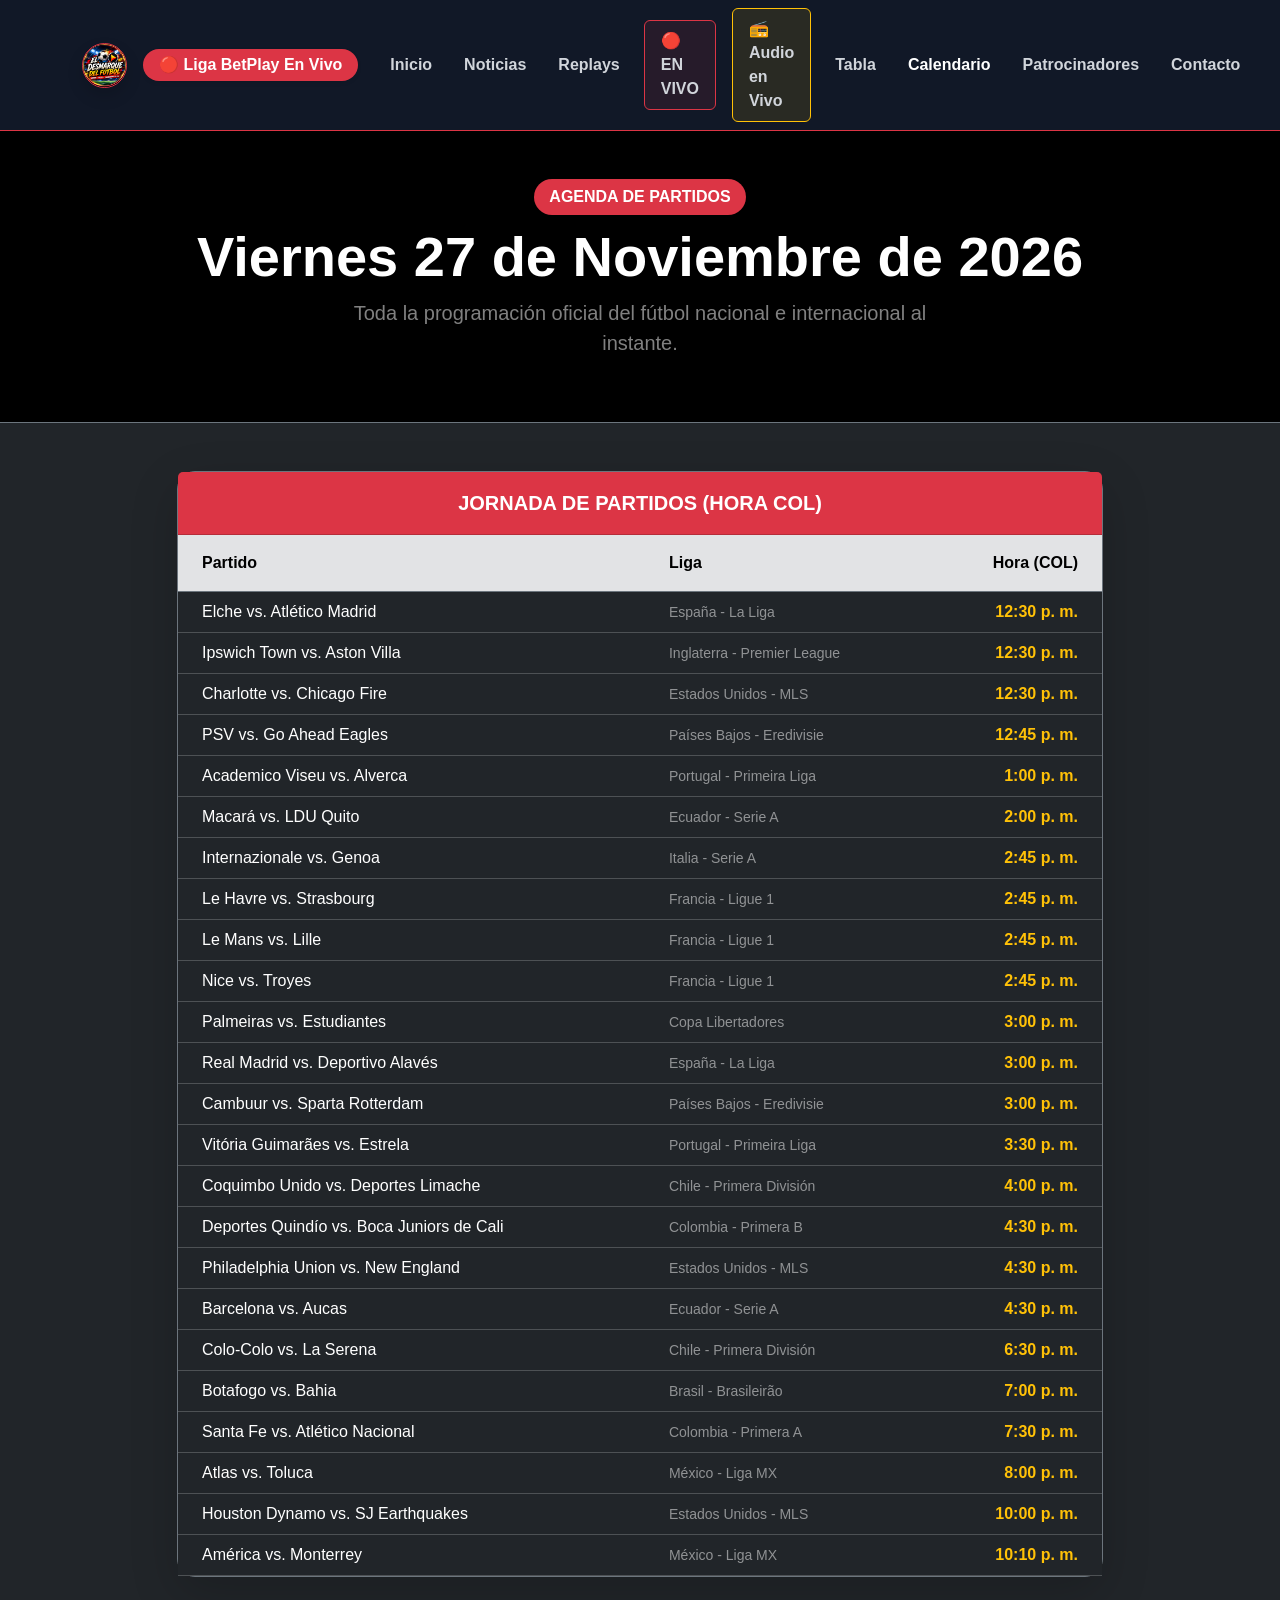
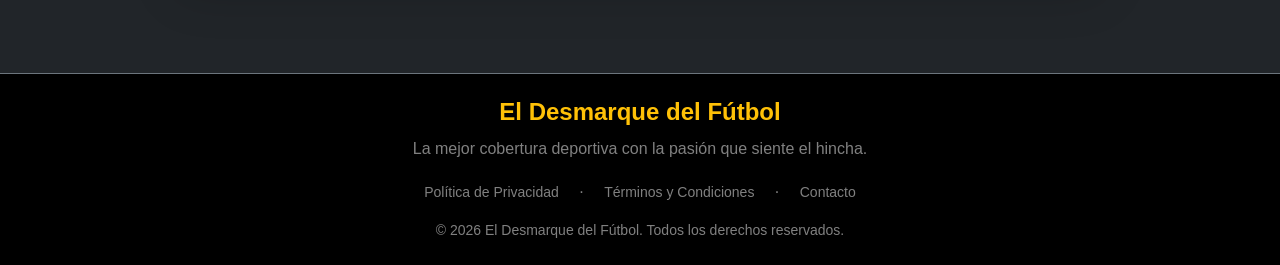
==== commit 8c914aad: "Update calendario.html" ====
--- a/calendario.html
+++ b/calendario.html
@@ -57,7 +57,7 @@
     <header class="py-5 bg-black border-bottom border-secondary text-center">
         <div class="container">
             <span class="badge bg-danger fs-6 mb-2">AGENDA DE PARTIDOS</span>
-            <h1 class="display-4 fw-bold text-white">Miércoles 25 de Noviembre de 2026</h1>
+            <h1 class="display-4 fw-bold text-white">Viernes 27 de Noviembre de 2026</h1>
             <p class="text-white-50 lead mx-auto" style="max-width: 600px;">
                 Toda la programación oficial del fútbol nacional e internacional al instante.
             </p>
@@ -72,7 +72,7 @@
                 <!-- TARJETA DE LA JORNADA -->
                 <div class="card bg-black border-secondary shadow-lg text-white">
                     <div class="card-header bg-danger text-white text-center py-3 fw-bold fs-5 tracking-wider">
-                        MIÉRCOLES 25 DE NOVIEMBRE
+                        JORNADA DE PARTIDOS (HORA COL)
                     </div>
                     <div class="card-body p-0">
                         <div class="table-responsive">
@@ -86,94 +86,124 @@
                                 </thead>
                                 <tbody>
                                     <tr>
-                                        <td class="ps-4 fw-medium">Sabah vs. Barcelona</td>
-                                        <td class="text-white-50 small">UEFA Champions League</td>
+                                        <td class="ps-4 fw-medium">Elche vs. Atlético Madrid</td>
+                                        <td class="text-white-50 small">España - La Liga</td>
+                                        <td class="text-end pe-4 fw-bold text-warning">12:30 p. m.</td>
+                                    </tr>
+                                    <tr>
+                                        <td class="ps-4 fw-medium">Ipswich Town vs. Aston Villa</td>
+                                        <td class="text-white-50 small">Inglaterra - Premier League</td>
+                                        <td class="text-end pe-4 fw-bold text-warning">12:30 p. m.</td>
+                                    </tr>
+                                    <tr>
+                                        <td class="ps-4 fw-medium">Charlotte vs. Chicago Fire</td>
+                                        <td class="text-white-50 small">Estados Unidos - MLS</td>
+                                        <td class="text-end pe-4 fw-bold text-warning">12:30 p. m.</td>
+                                    </tr>
+                                    <tr>
+                                        <td class="ps-4 fw-medium">PSV vs. Go Ahead Eagles</td>
+                                        <td class="text-white-50 small">Países Bajos - Eredivisie</td>
                                         <td class="text-end pe-4 fw-bold text-warning">12:45 p. m.</td>
                                     </tr>
                                     <tr>
-                                        <td class="ps-4 fw-medium">Slavia Praha vs. Villarreal</td>
-                                        <td class="text-white-50 small">UEFA Champions League</td>
-                                        <td class="text-end pe-4 fw-bold text-warning">12:45 p. m.</td>
-                                    </tr>
-                                    <tr>
-                                        <td class="ps-4 fw-medium">Bolton Wanderers vs. West Bromwich Albion</td>
-                                        <td class="text-white-50 small">Inglaterra - Championship</td>
-                                        <td class="text-end pe-4 fw-bold text-warning">2:45 p. m.</td>
-                                    </tr>
-                                    <tr>
-                                        <td class="ps-4 fw-medium">Burnley vs. Birmingham City</td>
-                                        <td class="text-white-50 small">Inglaterra - Championship</td>
-                                        <td class="text-end pe-4 fw-bold text-warning">2:45 p. m.</td>
-                                    </tr>
-                                    <tr>
-                                        <td class="ps-4 fw-medium">Watford vs. Blackburn Rovers</td>
-                                        <td class="text-white-50 small">Inglaterra - Championship</td>
-                                        <td class="text-end pe-4 fw-bold text-warning">2:45 p. m.</td>
-                                    </tr>
-                                    <tr>
-                                        <td class="ps-4 fw-medium">Atlético Madrid vs. Viking</td>
-                                        <td class="text-white-50 small">UEFA Champions League</td>
+                                        <td class="ps-4 fw-medium">Academico Viseu vs. Alverca</td>
+                                        <td class="text-white-50 small">Portugal - Primeira Liga</td>
+                                        <td class="text-end pe-4 fw-bold text-warning">1:00 p. m.</td>
+                                    </tr>
+                                    <tr>
+                                        <td class="ps-4 fw-medium">Macará vs. LDU Quito</td>
+                                        <td class="text-white-50 small">Ecuador - Serie A</td>
+                                        <td class="text-end pe-4 fw-bold text-warning">2:00 p. m.</td>
+                                    </tr>
+                                    <tr>
+                                        <td class="ps-4 fw-medium">Internazionale vs. Genoa</td>
+                                        <td class="text-white-50 small">Italia - Serie A</td>
+                                        <td class="text-end pe-4 fw-bold text-warning">2:45 p. m.</td>
+                                    </tr>
+                                    <tr>
+                                        <td class="ps-4 fw-medium">Le Havre vs. Strasbourg</td>
+                                        <td class="text-white-50 small">Francia - Ligue 1</td>
+                                        <td class="text-end pe-4 fw-bold text-warning">2:45 p. m.</td>
+                                    </tr>
+                                    <tr>
+                                        <td class="ps-4 fw-medium">Le Mans vs. Lille</td>
+                                        <td class="text-white-50 small">Francia - Ligue 1</td>
+                                        <td class="text-end pe-4 fw-bold text-warning">2:45 p. m.</td>
+                                    </tr>
+                                    <tr>
+                                        <td class="ps-4 fw-medium">Nice vs. Troyes</td>
+                                        <td class="text-white-50 small">Francia - Ligue 1</td>
+                                        <td class="text-end pe-4 fw-bold text-warning">2:45 p. m.</td>
+                                    </tr>
+                                    <tr>
+                                        <td class="ps-4 fw-medium">Palmeiras vs. Estudiantes</td>
+                                        <td class="text-white-50 small">Copa Libertadores</td>
                                         <td class="text-end pe-4 fw-bold text-warning">3:00 p. m.</td>
                                     </tr>
                                     <tr>
-                                        <td class="ps-4 fw-medium">Club Brugge vs. Liverpool</td>
-                                        <td class="text-white-50 small">UEFA Champions League</td>
+                                        <td class="ps-4 fw-medium">Real Madrid vs. Deportivo Alavés</td>
+                                        <td class="text-white-50 small">España - La Liga</td>
                                         <td class="text-end pe-4 fw-bold text-warning">3:00 p. m.</td>
                                     </tr>
                                     <tr>
-                                        <td class="ps-4 fw-medium">Internazionale vs. Stuttgart</td>
-                                        <td class="text-white-50 small">UEFA Champions League</td>
+                                        <td class="ps-4 fw-medium">Cambuur vs. Sparta Rotterdam</td>
+                                        <td class="text-white-50 small">Países Bajos - Eredivisie</td>
                                         <td class="text-end pe-4 fw-bold text-warning">3:00 p. m.</td>
                                     </tr>
                                     <tr>
-                                        <td class="ps-4 fw-medium">Stoke City vs. Millwall</td>
-                                        <td class="text-white-50 small">Inglaterra - Championship</td>
-                                        <td class="text-end pe-4 fw-bold text-warning">3:00 p. m.</td>
-                                    </tr>
-                                    <tr>
-                                        <td class="ps-4 fw-medium">León vs. Cruz Azul</td>
+                                        <td class="ps-4 fw-medium">Vitória Guimarães vs. Estrela</td>
+                                        <td class="text-white-50 small">Portugal - Primeira Liga</td>
+                                        <td class="text-end pe-4 fw-bold text-warning">3:30 p. m.</td>
+                                    </tr>
+                                    <tr>
+                                        <td class="ps-4 fw-medium">Coquimbo Unido vs. Deportes Limache</td>
+                                        <td class="text-white-50 small">Chile - Primera División</td>
+                                        <td class="text-end pe-4 fw-bold text-warning">4:00 p. m.</td>
+                                    </tr>
+                                    <tr>
+                                        <td class="ps-4 fw-medium">Deportes Quindío vs. Boca Juniors de Cali</td>
+                                        <td class="text-white-50 small">Colombia - Primera B</td>
+                                        <td class="text-end pe-4 fw-bold text-warning">4:30 p. m.</td>
+                                    </tr>
+                                    <tr>
+                                        <td class="ps-4 fw-medium">Philadelphia Union vs. New England</td>
+                                        <td class="text-white-50 small">Estados Unidos - MLS</td>
+                                        <td class="text-end pe-4 fw-bold text-warning">4:30 p. m.</td>
+                                    </tr>
+                                    <tr>
+                                        <td class="ps-4 fw-medium">Barcelona vs. Aucas</td>
+                                        <td class="text-white-50 small">Ecuador - Serie A</td>
+                                        <td class="text-end pe-4 fw-bold text-warning">4:30 p. m.</td>
+                                    </tr>
+                                    <tr>
+                                        <td class="ps-4 fw-medium">Colo-Colo vs. La Serena</td>
+                                        <td class="text-white-50 small">Chile - Primera División</td>
+                                        <td class="text-end pe-4 fw-bold text-warning">6:30 p. m.</td>
+                                    </tr>
+                                    <tr>
+                                        <td class="ps-4 fw-medium">Botafogo vs. Bahia</td>
+                                        <td class="text-white-50 small">Brasil - Brasileirão</td>
+                                        <td class="text-end pe-4 fw-bold text-warning">7:00 p. m.</td>
+                                    </tr>
+                                    <tr>
+                                        <td class="ps-4 fw-medium">Santa Fe vs. Atlético Nacional</td>
+                                        <td class="text-white-50 small">Colombia - Primera A</td>
+                                        <td class="text-end pe-4 fw-bold text-warning">7:30 p. m.</td>
+                                    </tr>
+                                    <tr>
+                                        <td class="ps-4 fw-medium">Atlas vs. Toluca</td>
                                         <td class="text-white-50 small">México - Liga MX</td>
-                                        <td class="text-end pe-4 fw-bold text-warning">4:00 p. m.</td>
-                                    </tr>
-                                    <tr>
-                                        <td class="ps-4 fw-medium">Monterrey vs. América</td>
+                                        <td class="text-end pe-4 fw-bold text-warning">8:00 p. m.</td>
+                                    </tr>
+                                    <tr>
+                                        <td class="ps-4 fw-medium">Houston Dynamo vs. SJ Earthquakes</td>
+                                        <td class="text-white-50 small">Estados Unidos - MLS</td>
+                                        <td class="text-end pe-4 fw-bold text-warning">10:00 p. m.</td>
+                                    </tr>
+                                    <tr>
+                                        <td class="ps-4 fw-medium">América vs. Monterrey</td>
                                         <td class="text-white-50 small">México - Liga MX</td>
-                                        <td class="text-end pe-4 fw-bold text-warning">4:00 p. m.</td>
-                                    </tr>
-                                    <tr>
-                                        <td class="ps-4 fw-medium">Pachuca vs. Guadalajara</td>
-                                        <td class="text-white-50 small">México - Liga MX</td>
-                                        <td class="text-end pe-4 fw-bold text-warning">4:00 p. m.</td>
-                                    </tr>
-                                    <tr>
-                                        <td class="ps-4 fw-medium">Toluca vs. Atlas</td>
-                                        <td class="text-white-50 small">México - Liga MX</td>
-                                        <td class="text-end pe-4 fw-bold text-warning">4:00 p. m.</td>
-                                    </tr>
-                                    <tr>
-                                        <td class="ps-4 fw-medium">Atlético Mineiro vs. Corinthians</td>
-                                        <td class="text-white-50 small">Brasil - Brasileirão</td>
-                                        <td class="text-end pe-4 fw-bold text-warning">6:00 p. m.</td>
-                                    </tr>
-                                    <tr>
-                                        <td class="ps-4 fw-medium">Santa Fe vs. Once Caldas</td>
-                                        <td class="text-white-50 small">Colombia - Primera A</td>
-                                        <td class="text-end pe-4 fw-bold text-warning">6:20 p. m.</td>
-                                    </tr>
-                                    <tr>
-                                        <td class="ps-4 fw-medium">Boca Juniors vs. Independiente Rivadavia</td>
-                                        <td class="text-white-50 small">Argentina - Primera División</td>
-                                        <td class="text-end pe-4 fw-bold text-warning">7:00 p. m.</td>
-                                    </tr>
-                                    <tr>
-                                        <td class="ps-4 fw-medium">Barcelona vs. Independiente del Valle</td>
-                                        <td class="text-white-50 small">Ecuador - Serie A</td>
-                                        <td class="text-end pe-4 fw-bold text-warning">7:00 p. m.</td>
-                                    </tr>
-                                    <tr>
-                                        <td class="ps-4 fw-medium">Atlético Nacional vs. Medellín</td>
-                                        <td class="text-white-50 small">Colombia - Primera A</td>
-                                        <td class="text-end pe-4 fw-bold text-warning">8:30 p. m.</td>
+                                        <td class="text-end pe-4 fw-bold text-warning">10:10 p. m.</td>
                                     </tr>
                                 </tbody>
                             </table>
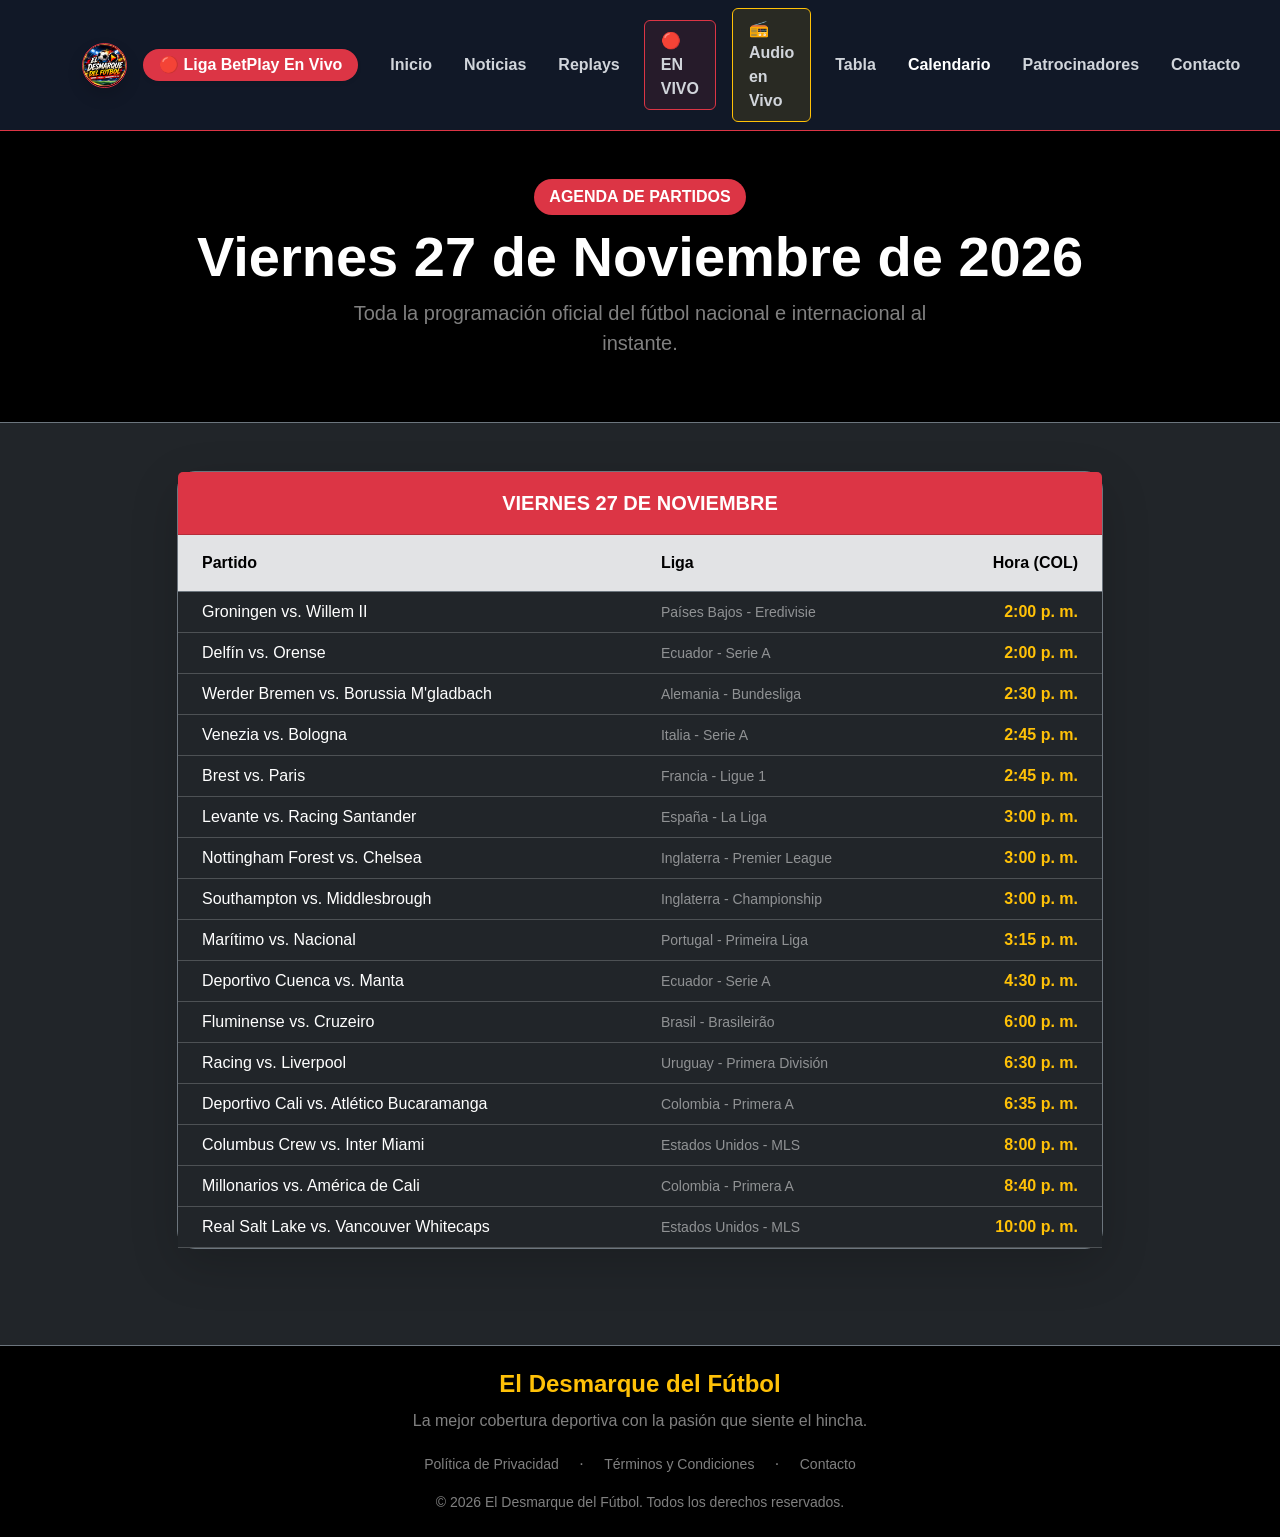
==== commit d54f4c44: "Update match schedule for November 27" ====
--- a/calendario.html
+++ b/calendario.html
@@ -72,7 +72,7 @@
                 <!-- TARJETA DE LA JORNADA -->
                 <div class="card bg-black border-secondary shadow-lg text-white">
                     <div class="card-header bg-danger text-white text-center py-3 fw-bold fs-5 tracking-wider">
-                        JORNADA DE PARTIDOS (HORA COL)
+                        VIERNES 27 DE NOVIEMBRE
                     </div>
                     <div class="card-body p-0">
                         <div class="table-responsive">
@@ -86,124 +86,84 @@
                                 </thead>
                                 <tbody>
                                     <tr>
-                                        <td class="ps-4 fw-medium">Elche vs. Atlético Madrid</td>
-                                        <td class="text-white-50 small">España - La Liga</td>
-                                        <td class="text-end pe-4 fw-bold text-warning">12:30 p. m.</td>
+                                        <td class="ps-4 fw-medium">Groningen vs. Willem II</td>
+                                        <td class="text-white-50 small">Países Bajos - Eredivisie</td>
+                                        <td class="text-end pe-4 fw-bold text-warning">2:00 p. m.</td>
                                     </tr>
                                     <tr>
-                                        <td class="ps-4 fw-medium">Ipswich Town vs. Aston Villa</td>
-                                        <td class="text-white-50 small">Inglaterra - Premier League</td>
-                                        <td class="text-end pe-4 fw-bold text-warning">12:30 p. m.</td>
-                                    </tr>
-                                    <tr>
-                                        <td class="ps-4 fw-medium">Charlotte vs. Chicago Fire</td>
-                                        <td class="text-white-50 small">Estados Unidos - MLS</td>
-                                        <td class="text-end pe-4 fw-bold text-warning">12:30 p. m.</td>
-                                    </tr>
-                                    <tr>
-                                        <td class="ps-4 fw-medium">PSV vs. Go Ahead Eagles</td>
-                                        <td class="text-white-50 small">Países Bajos - Eredivisie</td>
-                                        <td class="text-end pe-4 fw-bold text-warning">12:45 p. m.</td>
-                                    </tr>
-                                    <tr>
-                                        <td class="ps-4 fw-medium">Academico Viseu vs. Alverca</td>
-                                        <td class="text-white-50 small">Portugal - Primeira Liga</td>
-                                        <td class="text-end pe-4 fw-bold text-warning">1:00 p. m.</td>
-                                    </tr>
-                                    <tr>
-                                        <td class="ps-4 fw-medium">Macará vs. LDU Quito</td>
+                                        <td class="ps-4 fw-medium">Delfín vs. Orense</td>
                                         <td class="text-white-50 small">Ecuador - Serie A</td>
                                         <td class="text-end pe-4 fw-bold text-warning">2:00 p. m.</td>
                                     </tr>
                                     <tr>
-                                        <td class="ps-4 fw-medium">Internazionale vs. Genoa</td>
+                                        <td class="ps-4 fw-medium">Werder Bremen vs. Borussia M'gladbach</td>
+                                        <td class="text-white-50 small">Alemania - Bundesliga</td>
+                                        <td class="text-end pe-4 fw-bold text-warning">2:30 p. m.</td>
+                                    </tr>
+                                    <tr>
+                                        <td class="ps-4 fw-medium">Venezia vs. Bologna</td>
                                         <td class="text-white-50 small">Italia - Serie A</td>
                                         <td class="text-end pe-4 fw-bold text-warning">2:45 p. m.</td>
                                     </tr>
                                     <tr>
-                                        <td class="ps-4 fw-medium">Le Havre vs. Strasbourg</td>
+                                        <td class="ps-4 fw-medium">Brest vs. Paris</td>
                                         <td class="text-white-50 small">Francia - Ligue 1</td>
                                         <td class="text-end pe-4 fw-bold text-warning">2:45 p. m.</td>
                                     </tr>
                                     <tr>
-                                        <td class="ps-4 fw-medium">Le Mans vs. Lille</td>
-                                        <td class="text-white-50 small">Francia - Ligue 1</td>
-                                        <td class="text-end pe-4 fw-bold text-warning">2:45 p. m.</td>
-                                    </tr>
-                                    <tr>
-                                        <td class="ps-4 fw-medium">Nice vs. Troyes</td>
-                                        <td class="text-white-50 small">Francia - Ligue 1</td>
-                                        <td class="text-end pe-4 fw-bold text-warning">2:45 p. m.</td>
-                                    </tr>
-                                    <tr>
-                                        <td class="ps-4 fw-medium">Palmeiras vs. Estudiantes</td>
-                                        <td class="text-white-50 small">Copa Libertadores</td>
-                                        <td class="text-end pe-4 fw-bold text-warning">3:00 p. m.</td>
-                                    </tr>
-                                    <tr>
-                                        <td class="ps-4 fw-medium">Real Madrid vs. Deportivo Alavés</td>
+                                        <td class="ps-4 fw-medium">Levante vs. Racing Santander</td>
                                         <td class="text-white-50 small">España - La Liga</td>
                                         <td class="text-end pe-4 fw-bold text-warning">3:00 p. m.</td>
                                     </tr>
                                     <tr>
-                                        <td class="ps-4 fw-medium">Cambuur vs. Sparta Rotterdam</td>
-                                        <td class="text-white-50 small">Países Bajos - Eredivisie</td>
+                                        <td class="ps-4 fw-medium">Nottingham Forest vs. Chelsea</td>
+                                        <td class="text-white-50 small">Inglaterra - Premier League</td>
                                         <td class="text-end pe-4 fw-bold text-warning">3:00 p. m.</td>
                                     </tr>
                                     <tr>
-                                        <td class="ps-4 fw-medium">Vitória Guimarães vs. Estrela</td>
-                                        <td class="text-white-50 small">Portugal - Primeira Liga</td>
-                                        <td class="text-end pe-4 fw-bold text-warning">3:30 p. m.</td>
+                                        <td class="ps-4 fw-medium">Southampton vs. Middlesbrough</td>
+                                        <td class="text-white-50 small">Inglaterra - Championship</td>
+                                        <td class="text-end pe-4 fw-bold text-warning">3:00 p. m.</td>
                                     </tr>
                                     <tr>
-                                        <td class="ps-4 fw-medium">Coquimbo Unido vs. Deportes Limache</td>
-                                        <td class="text-white-50 small">Chile - Primera División</td>
-                                        <td class="text-end pe-4 fw-bold text-warning">4:00 p. m.</td>
+                                        <td class="ps-4 fw-medium">Marítimo vs. Nacional</td>
+                                        <td class="text-white-50 small">Portugal - Primeira Liga</td>
+                                        <td class="text-end pe-4 fw-bold text-warning">3:15 p. m.</td>
                                     </tr>
                                     <tr>
-                                        <td class="ps-4 fw-medium">Deportes Quindío vs. Boca Juniors de Cali</td>
-                                        <td class="text-white-50 small">Colombia - Primera B</td>
-                                        <td class="text-end pe-4 fw-bold text-warning">4:30 p. m.</td>
-                                    </tr>
-                                    <tr>
-                                        <td class="ps-4 fw-medium">Philadelphia Union vs. New England</td>
-                                        <td class="text-white-50 small">Estados Unidos - MLS</td>
-                                        <td class="text-end pe-4 fw-bold text-warning">4:30 p. m.</td>
-                                    </tr>
-                                    <tr>
-                                        <td class="ps-4 fw-medium">Barcelona vs. Aucas</td>
+                                        <td class="ps-4 fw-medium">Deportivo Cuenca vs. Manta</td>
                                         <td class="text-white-50 small">Ecuador - Serie A</td>
                                         <td class="text-end pe-4 fw-bold text-warning">4:30 p. m.</td>
                                     </tr>
                                     <tr>
-                                        <td class="ps-4 fw-medium">Colo-Colo vs. La Serena</td>
-                                        <td class="text-white-50 small">Chile - Primera División</td>
+                                        <td class="ps-4 fw-medium">Fluminense vs. Cruzeiro</td>
+                                        <td class="text-white-50 small">Brasil - Brasileirão</td>
+                                        <td class="text-end pe-4 fw-bold text-warning">6:00 p. m.</td>
+                                    </tr>
+                                    <tr>
+                                        <td class="ps-4 fw-medium">Racing vs. Liverpool</td>
+                                        <td class="text-white-50 small">Uruguay - Primera División</td>
                                         <td class="text-end pe-4 fw-bold text-warning">6:30 p. m.</td>
                                     </tr>
                                     <tr>
-                                        <td class="ps-4 fw-medium">Botafogo vs. Bahia</td>
-                                        <td class="text-white-50 small">Brasil - Brasileirão</td>
-                                        <td class="text-end pe-4 fw-bold text-warning">7:00 p. m.</td>
+                                        <td class="ps-4 fw-medium">Deportivo Cali vs. Atlético Bucaramanga</td>
+                                        <td class="text-white-50 small">Colombia - Primera A</td>
+                                        <td class="text-end pe-4 fw-bold text-warning">6:35 p. m.</td>
                                     </tr>
                                     <tr>
-                                        <td class="ps-4 fw-medium">Santa Fe vs. Atlético Nacional</td>
-                                        <td class="text-white-50 small">Colombia - Primera A</td>
-                                        <td class="text-end pe-4 fw-bold text-warning">7:30 p. m.</td>
-                                    </tr>
-                                    <tr>
-                                        <td class="ps-4 fw-medium">Atlas vs. Toluca</td>
-                                        <td class="text-white-50 small">México - Liga MX</td>
+                                        <td class="ps-4 fw-medium">Columbus Crew vs. Inter Miami</td>
+                                        <td class="text-white-50 small">Estados Unidos - MLS</td>
                                         <td class="text-end pe-4 fw-bold text-warning">8:00 p. m.</td>
                                     </tr>
                                     <tr>
-                                        <td class="ps-4 fw-medium">Houston Dynamo vs. SJ Earthquakes</td>
+                                        <td class="ps-4 fw-medium">Millonarios vs. América de Cali</td>
+                                        <td class="text-white-50 small">Colombia - Primera A</td>
+                                        <td class="text-end pe-4 fw-bold text-warning">8:40 p. m.</td>
+                                    </tr>
+                                    <tr>
+                                        <td class="ps-4 fw-medium">Real Salt Lake vs. Vancouver Whitecaps</td>
                                         <td class="text-white-50 small">Estados Unidos - MLS</td>
                                         <td class="text-end pe-4 fw-bold text-warning">10:00 p. m.</td>
-                                    </tr>
-                                    <tr>
-                                        <td class="ps-4 fw-medium">América vs. Monterrey</td>
-                                        <td class="text-white-50 small">México - Liga MX</td>
-                                        <td class="text-end pe-4 fw-bold text-warning">10:10 p. m.</td>
                                     </tr>
                                 </tbody>
                             </table>
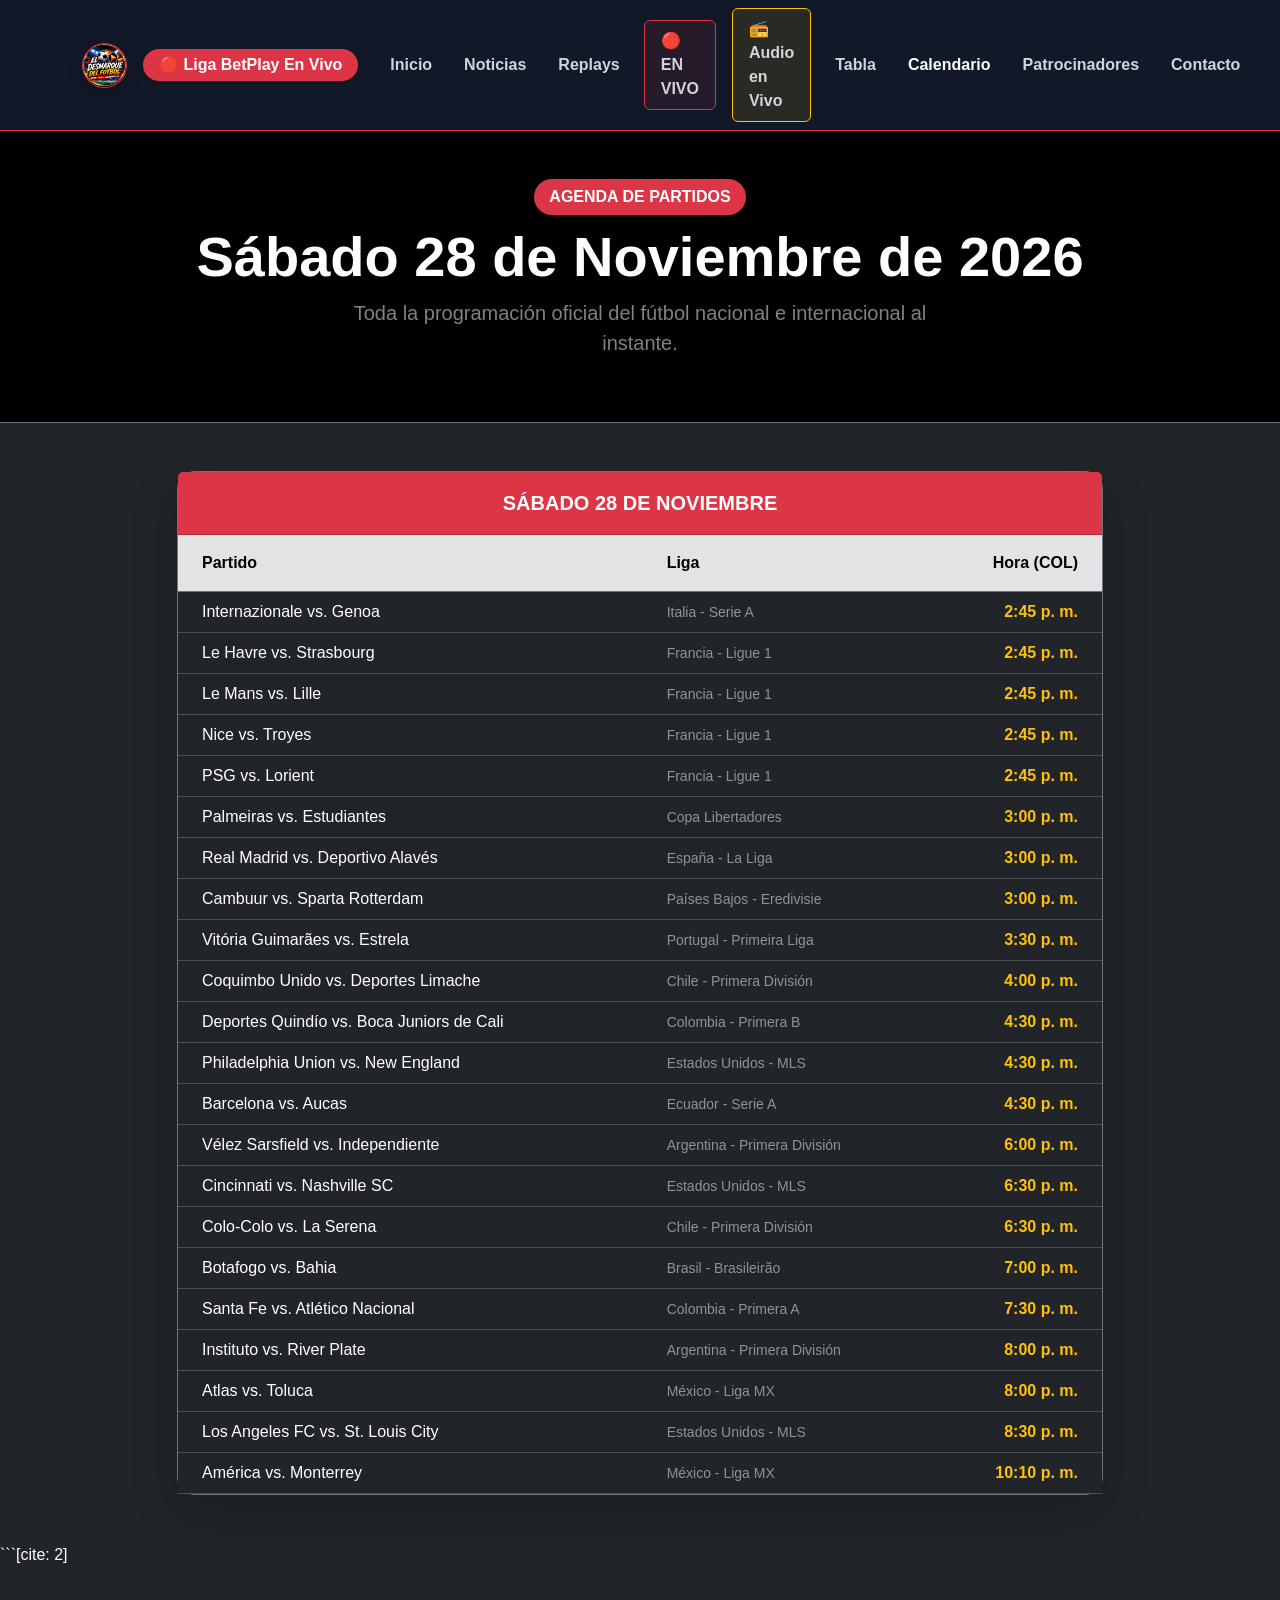
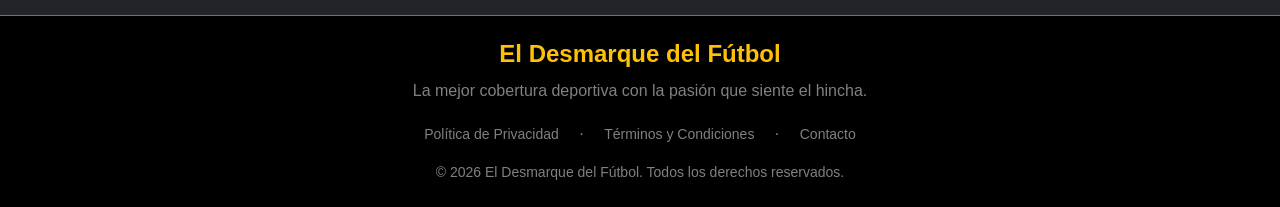
==== commit 0df65289: "Update match schedule for Saturday, November 28, 2026" ====
--- a/calendario.html
+++ b/calendario.html
@@ -57,7 +57,7 @@
     <header class="py-5 bg-black border-bottom border-secondary text-center">
         <div class="container">
             <span class="badge bg-danger fs-6 mb-2">AGENDA DE PARTIDOS</span>
-            <h1 class="display-4 fw-bold text-white">Viernes 27 de Noviembre de 2026</h1>
+            <h1 class="display-4 fw-bold text-white">Sábado 28 de Noviembre de 2026</h1>
             <p class="text-white-50 lead mx-auto" style="max-width: 600px;">
                 Toda la programación oficial del fútbol nacional e internacional al instante.
             </p>
@@ -72,7 +72,7 @@
                 <!-- TARJETA DE LA JORNADA -->
                 <div class="card bg-black border-secondary shadow-lg text-white">
                     <div class="card-header bg-danger text-white text-center py-3 fw-bold fs-5 tracking-wider">
-                        VIERNES 27 DE NOVIEMBRE
+                        SÁBADO 28 DE NOVIEMBRE
                     </div>
                     <div class="card-body p-0">
                         <div class="table-responsive">
@@ -86,84 +86,114 @@
                                 </thead>
                                 <tbody>
                                     <tr>
-                                        <td class="ps-4 fw-medium">Groningen vs. Willem II</td>
-                                        <td class="text-white-50 small">Países Bajos - Eredivisie</td>
-                                        <td class="text-end pe-4 fw-bold text-warning">2:00 p. m.</td>
-                                    </tr>
-                                    <tr>
-                                        <td class="ps-4 fw-medium">Delfín vs. Orense</td>
-                                        <td class="text-white-50 small">Ecuador - Serie A</td>
-                                        <td class="text-end pe-4 fw-bold text-warning">2:00 p. m.</td>
-                                    </tr>
-                                    <tr>
-                                        <td class="ps-4 fw-medium">Werder Bremen vs. Borussia M'gladbach</td>
-                                        <td class="text-white-50 small">Alemania - Bundesliga</td>
-                                        <td class="text-end pe-4 fw-bold text-warning">2:30 p. m.</td>
-                                    </tr>
-                                    <tr>
-                                        <td class="ps-4 fw-medium">Venezia vs. Bologna</td>
+                                        <td class="ps-4 fw-medium">Internazionale vs. Genoa</td>
                                         <td class="text-white-50 small">Italia - Serie A</td>
                                         <td class="text-end pe-4 fw-bold text-warning">2:45 p. m.</td>
                                     </tr>
                                     <tr>
-                                        <td class="ps-4 fw-medium">Brest vs. Paris</td>
-                                        <td class="text-white-50 small">Francia - Ligue 1</td>
-                                        <td class="text-end pe-4 fw-bold text-warning">2:45 p. m.</td>
-                                    </tr>
-                                    <tr>
-                                        <td class="ps-4 fw-medium">Levante vs. Racing Santander</td>
+                                        <td class="ps-4 fw-medium">Le Havre vs. Strasbourg</td>
+                                        <td class="text-white-50 small">Francia - Ligue 1</td>
+                                        <td class="text-end pe-4 fw-bold text-warning">2:45 p. m.</td>
+                                    </tr>
+                                    <tr>
+                                        <td class="ps-4 fw-medium">Le Mans vs. Lille</td>
+                                        <td class="text-white-50 small">Francia - Ligue 1</td>
+                                        <td class="text-end pe-4 fw-bold text-warning">2:45 p. m.</td>
+                                    </tr>
+                                    <tr>
+                                        <td class="ps-4 fw-medium">Nice vs. Troyes</td>
+                                        <td class="text-white-50 small">Francia - Ligue 1</td>
+                                        <td class="text-end pe-4 fw-bold text-warning">2:45 p. m.</td>
+                                    </tr>
+                                    <tr>
+                                        <td class="ps-4 fw-medium">PSG vs. Lorient</td>
+                                        <td class="text-white-50 small">Francia - Ligue 1</td>
+                                        <td class="text-end pe-4 fw-bold text-warning">2:45 p. m.</td>
+                                    </tr>
+                                    <tr>
+                                        <td class="ps-4 fw-medium">Palmeiras vs. Estudiantes</td>
+                                        <td class="text-white-50 small">Copa Libertadores</td>
+                                        <td class="text-end pe-4 fw-bold text-warning">3:00 p. m.</td>
+                                    </tr>
+                                    <tr>
+                                        <td class="ps-4 fw-medium">Real Madrid vs. Deportivo Alavés</td>
                                         <td class="text-white-50 small">España - La Liga</td>
                                         <td class="text-end pe-4 fw-bold text-warning">3:00 p. m.</td>
                                     </tr>
                                     <tr>
-                                        <td class="ps-4 fw-medium">Nottingham Forest vs. Chelsea</td>
-                                        <td class="text-white-50 small">Inglaterra - Premier League</td>
+                                        <td class="ps-4 fw-medium">Cambuur vs. Sparta Rotterdam</td>
+                                        <td class="text-white-50 small">Países Bajos - Eredivisie</td>
                                         <td class="text-end pe-4 fw-bold text-warning">3:00 p. m.</td>
                                     </tr>
                                     <tr>
-                                        <td class="ps-4 fw-medium">Southampton vs. Middlesbrough</td>
-                                        <td class="text-white-50 small">Inglaterra - Championship</td>
-                                        <td class="text-end pe-4 fw-bold text-warning">3:00 p. m.</td>
-                                    </tr>
-                                    <tr>
-                                        <td class="ps-4 fw-medium">Marítimo vs. Nacional</td>
+                                        <td class="ps-4 fw-medium">Vitória Guimarães vs. Estrela</td>
                                         <td class="text-white-50 small">Portugal - Primeira Liga</td>
-                                        <td class="text-end pe-4 fw-bold text-warning">3:15 p. m.</td>
-                                    </tr>
-                                    <tr>
-                                        <td class="ps-4 fw-medium">Deportivo Cuenca vs. Manta</td>
+                                        <td class="text-end pe-4 fw-bold text-warning">3:30 p. m.</td>
+                                    </tr>
+                                    <tr>
+                                        <td class="ps-4 fw-medium">Coquimbo Unido vs. Deportes Limache</td>
+                                        <td class="text-white-50 small">Chile - Primera División</td>
+                                        <td class="text-end pe-4 fw-bold text-warning">4:00 p. m.</td>
+                                    </tr>
+                                    <tr>
+                                        <td class="ps-4 fw-medium">Deportes Quindío vs. Boca Juniors de Cali</td>
+                                        <td class="text-white-50 small">Colombia - Primera B</td>
+                                        <td class="text-end pe-4 fw-bold text-warning">4:30 p. m.</td>
+                                    </tr>
+                                    <tr>
+                                        <td class="ps-4 fw-medium">Philadelphia Union vs. New England</td>
+                                        <td class="text-white-50 small">Estados Unidos - MLS</td>
+                                        <td class="text-end pe-4 fw-bold text-warning">4:30 p. m.</td>
+                                    </tr>
+                                    <tr>
+                                        <td class="ps-4 fw-medium">Barcelona vs. Aucas</td>
                                         <td class="text-white-50 small">Ecuador - Serie A</td>
                                         <td class="text-end pe-4 fw-bold text-warning">4:30 p. m.</td>
                                     </tr>
                                     <tr>
-                                        <td class="ps-4 fw-medium">Fluminense vs. Cruzeiro</td>
+                                        <td class="ps-4 fw-medium">Vélez Sarsfield vs. Independiente</td>
+                                        <td class="text-white-50 small">Argentina - Primera División</td>
+                                        <td class="text-end pe-4 fw-bold text-warning">6:00 p. m.</td>
+                                    </tr>
+                                    <tr>
+                                        <td class="ps-4 fw-medium">Cincinnati vs. Nashville SC</td>
+                                        <td class="text-white-50 small">Estados Unidos - MLS</td>
+                                        <td class="text-end pe-4 fw-bold text-warning">6:30 p. m.</td>
+                                    </tr>
+                                    <tr>
+                                        <td class="ps-4 fw-medium">Colo-Colo vs. La Serena</td>
+                                        <td class="text-white-50 small">Chile - Primera División</td>
+                                        <td class="text-end pe-4 fw-bold text-warning">6:30 p. m.</td>
+                                    </tr>
+                                    <tr>
+                                        <td class="ps-4 fw-medium">Botafogo vs. Bahia</td>
                                         <td class="text-white-50 small">Brasil - Brasileirão</td>
-                                        <td class="text-end pe-4 fw-bold text-warning">6:00 p. m.</td>
-                                    </tr>
-                                    <tr>
-                                        <td class="ps-4 fw-medium">Racing vs. Liverpool</td>
-                                        <td class="text-white-50 small">Uruguay - Primera División</td>
-                                        <td class="text-end pe-4 fw-bold text-warning">6:30 p. m.</td>
-                                    </tr>
-                                    <tr>
-                                        <td class="ps-4 fw-medium">Deportivo Cali vs. Atlético Bucaramanga</td>
+                                        <td class="text-end pe-4 fw-bold text-warning">7:00 p. m.</td>
+                                    </tr>
+                                    <tr>
+                                        <td class="ps-4 fw-medium">Santa Fe vs. Atlético Nacional</td>
                                         <td class="text-white-50 small">Colombia - Primera A</td>
-                                        <td class="text-end pe-4 fw-bold text-warning">6:35 p. m.</td>
-                                    </tr>
-                                    <tr>
-                                        <td class="ps-4 fw-medium">Columbus Crew vs. Inter Miami</td>
+                                        <td class="text-end pe-4 fw-bold text-warning">7:30 p. m.</td>
+                                    </tr>
+                                    <tr>
+                                        <td class="ps-4 fw-medium">Instituto vs. River Plate</td>
+                                        <td class="text-white-50 small">Argentina - Primera División</td>
+                                        <td class="text-end pe-4 fw-bold text-warning">8:00 p. m.</td>
+                                    </tr>
+                                    <tr>
+                                        <td class="ps-4 fw-medium">Atlas vs. Toluca</td>
+                                        <td class="text-white-50 small">México - Liga MX</td>
+                                        <td class="text-end pe-4 fw-bold text-warning">8:00 p. m.</td>
+                                    </tr>
+                                    <tr>
+                                        <td class="ps-4 fw-medium">Los Angeles FC vs. St. Louis City</td>
                                         <td class="text-white-50 small">Estados Unidos - MLS</td>
-                                        <td class="text-end pe-4 fw-bold text-warning">8:00 p. m.</td>
-                                    </tr>
-                                    <tr>
-                                        <td class="ps-4 fw-medium">Millonarios vs. América de Cali</td>
-                                        <td class="text-white-50 small">Colombia - Primera A</td>
-                                        <td class="text-end pe-4 fw-bold text-warning">8:40 p. m.</td>
-                                    </tr>
-                                    <tr>
-                                        <td class="ps-4 fw-medium">Real Salt Lake vs. Vancouver Whitecaps</td>
-                                        <td class="text-white-50 small">Estados Unidos - MLS</td>
-                                        <td class="text-end pe-4 fw-bold text-warning">10:00 p. m.</td>
+                                        <td class="text-end pe-4 fw-bold text-warning">8:30 p. m.</td>
+                                    </tr>
+                                    <tr>
+                                        <td class="ps-4 fw-medium">América vs. Monterrey</td>
+                                        <td class="text-white-50 small">México - Liga MX</td>
+                                        <td class="text-end pe-4 fw-bold text-warning">10:10 p. m.</td>
                                     </tr>
                                 </tbody>
                             </table>
@@ -174,6 +204,7 @@
             </div>
         </div>
     </main>
+```[cite: 2]
 
     <!-- FOOTER LEGAL -->
     <footer class="bg-black text-white text-center py-4 border-top border-secondary mt-5">
